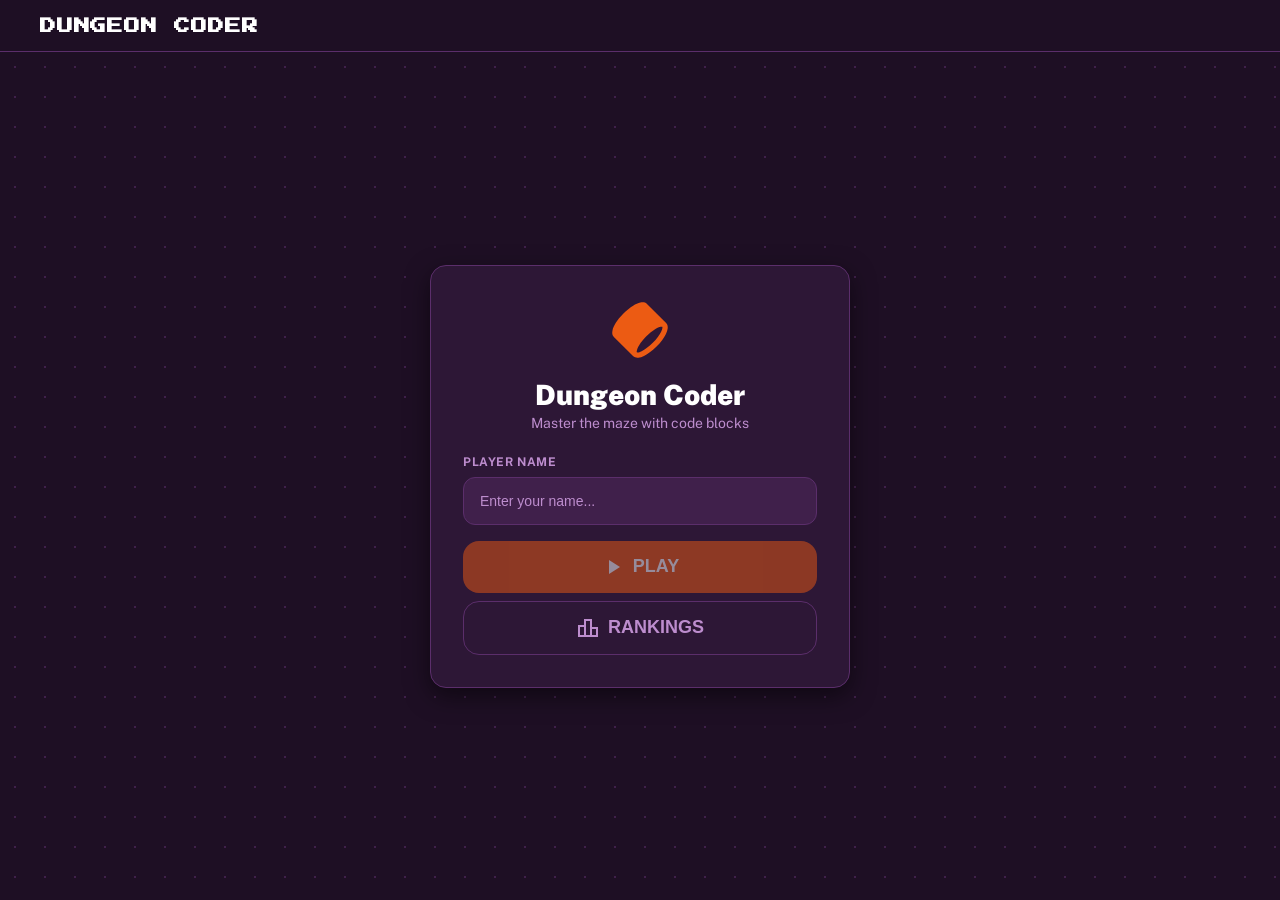
==== index.html @ 7ae4fdb7 "Live Version" ====
<!DOCTYPE html>
<html lang="pt-BR" class="dark">
<head>
    <meta charset="UTF-8">
    <meta name="viewport" content="width=device-width, initial-scale=1.0">
    <title>Dungeon Coder</title>
    <link rel="preconnect" href="https://fonts.googleapis.com">
    <link rel="preconnect" href="https://fonts.gstatic.com" crossorigin>
    <link href="https://fonts.googleapis.com/css2?family=Public+Sans:wght@400;500;700&family=Noto+Sans:wght@400;700&family=Press+Start+2P&display=swap" rel="stylesheet">
    <link href="https://fonts.googleapis.com/css2?family=Material+Symbols+Outlined:wght,FILL@100..700,0..1&display=swap" rel="stylesheet">
    <link rel="stylesheet" href="styles/design-system.css">
    <link rel="stylesheet" href="styles/blocks.css">
    <link rel="stylesheet" href="styles/stage.css">
    <link rel="stylesheet" href="styles/animations.css">
    <link rel="stylesheet" href="styles/ui.css">
    <link rel="icon" type="image/png" href="../assets/favicon.png">
</head>
<body class="font-body-md overflow-x-hidden">
    <!-- View: Menu -->
    <div id="viewMenu" class="view active">
        <header class="app-header">
            <div class="header-brand">
                <div class="size-6 text-primary">
                    <svg fill="none" viewbox="0 0 48 48" xmlns="http://www.w3.org/2000/svg">
                        <path clip-rule="evenodd" d="M39.475 21.6262C40.358 21.4363 40.6863 21.5589 40.7581 21.5934C40.7876 21.655 40.8547 21.857 40.8082 22.3336C40.7408 23.0255 40.4502 24.0046 39.8572 25.2301C38.6799 27.6631 36.5085 30.6631 33.5858 33.5858C30.6631 36.5085 27.6632 38.6799 25.2301 39.8572C24.0046 40.4502 23.0255 40.7407 22.3336 40.8082C21.8571 40.8547 21.6551 40.7875 21.5934 40.7581C21.5589 40.6863 21.4363 40.358 21.6262 39.475C21.8562 38.4054 22.4689 36.9657 23.5038 35.2817C24.7575 33.2417 26.5497 30.9744 28.7621 28.762C30.9744 26.5497 33.2417 24.7574 35.2817 23.5037C36.9657 22.4689 38.4054 21.8562 39.475 21.6262ZM4.41189 29.2403L18.7597 43.5881C19.8813 44.7097 21.4027 44.9179 22.7217 44.7893C24.0585 44.659 25.5148 44.1631 26.9723 43.4579C29.9052 42.0387 33.2618 39.5667 36.4142 36.4142C39.5667 33.2618 42.0387 29.9052 43.4579 26.9723C44.1631 25.5148 44.659 24.0585 44.7893 22.7217C44.9179 21.4027 44.7097 19.8813 43.5881 18.7597L29.2403 4.41187C27.8527 3.02428 25.8765 3.02573 24.2861 3.36776C22.6081 3.72863 20.7334 4.58419 18.8396 5.74801C16.4978 7.18716 13.9881 9.18353 11.5858 11.5858C9.18354 13.988 7.18717 16.4978 5.74802 18.8396C4.58421 20.7334 3.72865 22.6081 3.36778 24.2861C3.02574 25.8765 3.02429 27.8527 4.41189 29.2403Z" fill="currentColor" fill-rule="evenodd"></path>
                    </svg>
                </div>
                <h1>Dungeon Coder</h1>
            </div>
        </header>
        <main class="grid-pattern" style="background-color:#1e0f24;display:flex;flex:1;align-items:center;justify-content:center;">
            <div class="menu-card">
                <div class="menu-card-header">
                    <div class="menu-logo">
                        <svg fill="none" viewbox="0 0 48 48" xmlns="http://www.w3.org/2000/svg">
                            <path clip-rule="evenodd" d="M39.475 21.6262C40.358 21.4363 40.6863 21.5589 40.7581 21.5934C40.7876 21.655 40.8547 21.857 40.8082 22.3336C40.7408 23.0255 40.4502 24.0046 39.8572 25.2301C38.6799 27.6631 36.5085 30.6631 33.5858 33.5858C30.6631 36.5085 27.6632 38.6799 25.2301 39.8572C24.0046 40.4502 23.0255 40.7407 22.3336 40.8082C21.8571 40.8547 21.6551 40.7875 21.5934 40.7581C21.5589 40.6863 21.4363 40.358 21.6262 39.475C21.8562 38.4054 22.4689 36.9657 23.5038 35.2817C24.7575 33.2417 26.5497 30.9744 28.7621 28.762C30.9744 26.5497 33.2417 24.7574 35.2817 23.5037C36.9657 22.4689 38.4054 21.8562 39.475 21.6262ZM4.41189 29.2403L18.7597 43.5881C19.8813 44.7097 21.4027 44.9179 22.7217 44.7893C24.0585 44.659 25.5148 44.1631 26.9723 43.4579C29.9052 42.0387 33.2618 39.5667 36.4142 36.4142C39.5667 33.2618 42.0387 29.9052 43.4579 26.9723C44.1631 25.5148 44.659 24.0585 44.7893 22.7217C44.9179 21.4027 44.7097 19.8813 43.5881 18.7597L29.2403 4.41187C27.8527 3.02428 25.8765 3.02573 24.2861 3.36776C22.6081 3.72863 20.7334 4.58419 18.8396 5.74801C16.4978 7.18716 13.9881 9.18353 11.5858 11.5858C9.18354 13.988 7.18717 16.4978 5.74802 18.8396C4.58421 20.7334 3.72865 22.6081 3.36778 24.2861C3.02574 25.8765 3.02429 27.8527 4.41189 29.2403Z" fill="currentColor" fill-rule="evenodd"></path>
                        </svg>
                    </div>
                    <h1 class="menu-title">Dungeon Coder</h1>
                    <p class="menu-subtitle">Master the maze with code blocks</p>
                </div>
                <div class="menu-form">
                    <label class="menu-label" for="menuPlayerName">PLAYER NAME</label>
                    <input class="menu-input" id="menuPlayerName" type="text" placeholder="Enter your name..." maxlength="20" autocomplete="off"/>
                    <div id="menuNameError" class="menu-error">Please enter your name to continue</div>
                </div>
                <button id="menuPlayBtn" disabled class="menu-btn menu-btn-play">
                    <span class="material-symbols-outlined" style="font-variation-settings:'FILL'1">play_arrow</span>
                    PLAY
                </button>
                <button id="menuContinueBtn" class="menu-btn menu-btn-continue" style="display:none;">
                    <span class="material-symbols-outlined" style="font-variation-settings:'FILL'1">replay</span>
                    CONTINUAR
                </button>
                <button id="menuRankingsBtn" class="menu-btn menu-btn-rankings">
                    <span class="material-symbols-outlined">leaderboard</span>
                    RANKINGS
                </button>
            </div>
        </main>
    </div>

    <!-- View: Game -->
    <div id="viewGame" class="view">
    <div id="gameWrapper">
        <!-- Header -->
        <header class="app-header">
            <div class="header-brand">
                <div class="size-6 text-primary">
                    <svg fill="none" viewbox="0 0 48 48" xmlns="http://www.w3.org/2000/svg">
                        <path clip-rule="evenodd" d="M39.475 21.6262C40.358 21.4363 40.6863 21.5589 40.7581 21.5934C40.7876 21.655 40.8547 21.857 40.8082 22.3336C40.7408 23.0255 40.4502 24.0046 39.8572 25.2301C38.6799 27.6631 36.5085 30.6631 33.5858 33.5858C30.6631 36.5085 27.6632 38.6799 25.2301 39.8572C24.0046 40.4502 23.0255 40.7407 22.3336 40.8082C21.8571 40.8547 21.6551 40.7875 21.5934 40.7581C21.5589 40.6863 21.4363 40.358 21.6262 39.475C21.8562 38.4054 22.4689 36.9657 23.5038 35.2817C24.7575 33.2417 26.5497 30.9744 28.7621 28.762C30.9744 26.5497 33.2417 24.7574 35.2817 23.5037C36.9657 22.4689 38.4054 21.8562 39.475 21.6262ZM4.41189 29.2403L18.7597 43.5881C19.8813 44.7097 21.4027 44.9179 22.7217 44.7893C24.0585 44.659 25.5148 44.1631 26.9723 43.4579C29.9052 42.0387 33.2618 39.5667 36.4142 36.4142C39.5667 33.2618 42.0387 29.9052 43.4579 26.9723C44.1631 25.5148 44.659 24.0585 44.7893 22.7217C44.9179 21.4027 44.7097 19.8813 43.5881 18.7597L29.2403 4.41187C27.8527 3.02428 25.8765 3.02573 24.2861 3.36776C22.6081 3.72863 20.7334 4.58419 18.8396 5.74801C16.4978 7.18716 13.9881 9.18353 11.5858 11.5858C9.18354 13.988 7.18717 16.4978 5.74802 18.8396C4.58421 20.7334 3.72865 22.6081 3.36778 24.2861C3.02574 25.8765 3.02429 27.8527 4.41189 29.2403Z" fill="currentColor" fill-rule="evenodd"></path>
                    </svg>
                </div>
                <h1>Dungeon Coder</h1>
                <span class="level-badge" id="levelBadge">Fase 1</span>
                <span class="star-display" id="starDisplay">
                    <span class="star" id="headerStar1">☆</span>
                    <span class="star" id="headerStar2">☆</span>
                    <span class="star" id="headerStar3">☆</span>
                    <div class="star-tooltip" id="starTooltip">
                        <div class="star-tooltip-title">⭐ Estrelas da Fase</div>
                        <div class="star-tooltip-item" data-index="0">
                            <span class="star-tooltip-icon" id="tipStar1">☆</span>
                            <span class="star-tooltip-text">Completar a fase</span>
                        </div>
                        <div class="star-tooltip-item" data-index="1">
                            <span class="star-tooltip-icon" id="tipStar2">☆</span>
                            <span class="star-tooltip-text">Completar com <strong>0 mortes</strong></span>
                        </div>
                        <div class="star-tooltip-item" data-index="2">
                            <span class="star-tooltip-icon" id="tipStar3">☆</span>
                            <span class="star-tooltip-text">Completar com <strong>máximo 20 movimentos</strong></span>
                        </div>
                        <div class="star-tooltip-footer">Meta: ★★★</div>
                    </div>
                </span>
            </div>

            <div class="header-player hidden lg:flex">
                <input type="text" id="playerName" placeholder="Seu nome" maxlength="20">
            </div>
            <div class="header-controls lg:flex">
                <button id="btnPlay" class="btn btn-play" title="Executar Código">▶ Executar</button>
                <button id="btnPause" class="btn btn-pause" title="Pausar Execução" disabled>⏸ Pausar</button>
                <button id="btnClear" class="btn btn-clear" title="Limpar Workspace">🗑 Limpar</button>
                <button id="btnBackToMenu" class="btn-back" title="Voltar ao Menu">
                    <span class="material-symbols-outlined">arrow_back</span>
                    <span>Menu</span>
                </button>
            </div>
        </header>

        <!-- Main Content -->
        <main class="app-container">
            <!-- Left Sidebar: Palette (20%) -->
            <aside class="palette" id="palette">
                <h2 class="palette-title">Block Palette</h2>

                <div class="palette-category" data-category="action">
                    <h3 class="category-title category-action">Action</h3>
                    <div class="palette-blocks" id="paletteAction">
                        <div class="block block-action" data-type="moveUp" draggable="true" data-label="Mover Para Cima" data-icon="arrow_upward">
                            <span class="material-symbols-outlined block-icon">arrow_upward</span>
                            <span class="block-label">Move Up</span>
                        </div>
                        <div class="block block-action" data-type="moveDown" draggable="true" data-label="Mover Baixo" data-icon="arrow_downward">
                            <span class="material-symbols-outlined block-icon">arrow_downward</span>
                            <span class="block-label">Move Down</span>
                        </div>
                        <div class="block block-action" data-type="moveLeft" draggable="true" data-label="Mover Esquerda" data-icon="arrow_back">
                            <span class="material-symbols-outlined block-icon">arrow_back</span>
                            <span class="block-label">Move Left</span>
                        </div>
                        <div class="block block-action" data-type="moveRight" draggable="true" data-label="Mover Direita" data-icon="arrow_forward">
                            <span class="material-symbols-outlined block-icon">arrow_forward</span>
                            <span class="block-label">Move Right</span>
                        </div>
                        <div class="block block-action" data-type="attack" draggable="true" data-label="Atacar" data-icon="swords">
                            <span class="material-symbols-outlined block-icon">swords</span>
                            <span class="block-label">Attack</span>
                        </div>
                    </div>
                </div>

                <div class="palette-category" data-category="control">
                    <h3 class="category-title category-control">Control</h3>
                    <div class="palette-blocks" id="paletteControl">
                        <div class="block block-control" data-type="repeat" draggable="true" data-label="Repetir" data-icon="loop">
                            <span class="material-symbols-outlined block-icon">loop</span>
                            <span class="block-label">Repetir</span>
                        </div>
                    </div>
                </div>

            </aside>

            <!-- Center Workspace: Drag & Drop (50%) -->
            <section class="workspace-container">
                <div class="workspace-header">
                    <h2>
                        <span class="material-symbols-outlined text-text-muted text-sm">terminal</span>
                        workspace.script
                    </h2>
                    <div class="workspace-info" id="workspaceInfo">0 blocos</div>
                    <!-- <button class="text-text-muted hover:text-white flex items-center gap-1 text-xs" id="btnClearWorkspace">
                        <span class="material-symbols-outlined text-sm">delete</span>
                        Clear Workspace
                    </button> -->
                </div>
                <div class="workspace custom-scrollbar" id="workspace">
                    <div class="workspace-placeholder" id="workspacePlaceholder">
                        <p>📌 Drag blocks from palette here</p>
                        <p class="placeholder-sub">Build your command sequence!</p>
                    </div>
                </div>
                <div class="trash-zone" id="trashZone">
                    <span class="material-symbols-outlined trash-icon">delete</span>
                    <span class="trash-label">Drag here to delete</span>
                </div>
            </section>

            <!-- Right Stage: Grid & Leaderboard (30%) -->
            <section class="stage-container">
                <div class="stage-header">
                    <h2>
                        <span class="material-symbols-outlined text-primary">forest</span>
                        <span id="stageLevelTitle">Level 1: Forest</span>
                    </h2>
                    <button class="stage-level sound-toggle" id="soundToggle" title="Alternar música">
                        <span class="material-symbols-outlined" id="soundIcon">volume_up</span>
                    </button>
                </div>
                <div class="stage forest-stage" id="stage">
                    <div class="grid" id="grid">
                        <div class="actor" id="actor">
                            <span class="actor-emoji material-symbols-outlined">smart_toy</span>
                            <span class="actor-direction"></span>
                        </div>
                    </div>
                </div>
                <!-- Objective -->
                <div class="objective-info">
                    <p id="objectiveText">Bem-vindo, Codificador. Colete a chave e as moedas para destrancar o Portal da Floresta.</p>
                    <div class="objective-stats">
                        <div class="stat-item">
                            <span class="material-symbols-outlined" style="font-variation-settings: 'FILL' 1; color:#FFD700; font-size:1rem;">monetization_on</span>
                            <span class="stat-value" id="objectiveCoins">0/0</span>
                        </div>
                        <div class="stat-item">
                            <span class="material-symbols-outlined" style="font-variation-settings: 'FILL' 1; color:var(--color-primary); font-size:1rem;">vpn_key</span>
                            <span class="stat-value" id="objectiveKeys">0/0</span>
                        </div>
                    </div>
                </div>
                <div class="stage-controls hidden lg:flex">
                    <button id="btnPrevLevel" class="btn btn-small" title="Previous Level">⬅️</button>
                    <button id="btnResetLevel" class="btn btn-small" title="Reset Level">🔄 Reset</button>
                    <button id="btnNextLevel" class="btn btn-small" title="Next Level">➡️</button>
                </div>
                <div class="stage-legend hidden lg:flex">
                    <div class="legend-item">🤖 Player</div>
                    <div class="legend-item">🪙 Coin</div>
                    <div class="legend-item">🔑 Key</div>
                    <div class="legend-item">🚪 Door</div>
                    <div class="legend-item">🕳️ Hole</div>
                    <div class="legend-item">👾 Enemy</div>
                    <div class="legend-item">👹 Boss</div>
                </div>
            </section>
        </main>



        <!-- Mobile Run Button Overlay -->
        <div class="run-button-fixed">
            <button class="run-button" id="btnPlayMobile">
                <span class="material-symbols-outlined" style="font-variation-settings: 'FILL' 1;">play_arrow</span>
                Run Program
            </button>
        </div>

        <!-- Desktop Bottom Control Bar -->
        <footer class="hidden lg:flex h-20 bg-panel-dark border-t border-accent-purple px-10 items-center justify-between z-20">
            <div class="flex items-center gap-6">
                <div class="flex items-center gap-2">
                    <span class="text-text-muted text-xs font-bold uppercase">Playback Speed</span>
                    <input type="range" class="w-32 accent-primary bg-accent-purple h-1.5 rounded-lg appearance-none cursor-pointer">
                </div>
            </div>
            <div class="flex items-center gap-4">
                <button class="flex items-center gap-2 bg-red-600 hover:bg-red-700 text-white px-6 py-2.5 rounded-xl font-bold transition-all shadow-lg active:scale-95" id="btnResetDesktop">
                    <span class="material-symbols-outlined">restart_alt</span>
                    RESET
                </button>
                <button class="flex items-center gap-2 bg-yellow-500 hover:bg-yellow-600 text-black px-6 py-2.5 rounded-xl font-bold transition-all shadow-lg active:scale-95" id="btnPauseDesktop">
                    <span class="material-symbols-outlined" style="font-variation-settings: 'FILL' 1;">pause</span>
                    PAUSE
                </button>
                <button class="flex items-center gap-2 bg-green-500 hover:bg-green-600 text-black px-10 py-3 rounded-xl font-black transition-all shadow-[0_0_15px_rgba(34,197,94,0.4)] active:scale-95" id="btnRunDesktop">
                    <span class="material-symbols-outlined" style="font-variation-settings: 'FILL' 1;">play_arrow</span>
                    RUN CODE
                </button>
            </div>
            <div class="flex items-center gap-4">
                <div class="text-right">
                    <p class="text-[10px] text-text-muted font-bold">CURRENT RANK</p>
                    <p class="text-sm font-bold text-primary" id="currentRank">Master Scripter</p>
                </div>
                <div class="w-10 h-10 rounded-lg bg-accent-purple border border-border-purple flex items-center justify-center">
                    <span class="material-symbols-outlined text-primary">military_tech</span>
                </div>
            </div>
        </footer>

        <!-- Modal -->
        <div class="modal-overlay" id="modalOverlay" hidden>
            <div class="modal" id="modal">
                <h2 id="modalTitle"></h2>
                <div class="modal-stars" id="modalStars">
                    <span class="star star-lg" id="modalStar1">☆</span>
                    <span class="star star-lg" id="modalStar2">☆</span>
                    <span class="star star-lg" id="modalStar3">☆</span>
                </div>
                <div class="record-badge hidden" id="recordBadge">🏆 Novo Recorde!</div>
                <p id="modalMessage"></p>
                <div class="modal-actions">
                    <button class="btn btn-play" id="modalBtnPrimary"></button>
                    <button class="btn btn-clear" id="modalBtnSecondary"></button>
                </div>
            </div>
        </div>
    </div>
</div>

    <!-- View: Rankings -->
    <div id="viewRankings" class="view">
        <header class="app-header">
            <div class="header-brand">
                <div class="size-6 text-primary">
                    <svg fill="none" viewbox="0 0 48 48" xmlns="http://www.w3.org/2000/svg">
                        <path clip-rule="evenodd" d="M39.475 21.6262C40.358 21.4363 40.6863 21.5589 40.7581 21.5934C40.7876 21.655 40.8547 21.857 40.8082 22.3336C40.7408 23.0255 40.4502 24.0046 39.8572 25.2301C38.6799 27.6631 36.5085 30.6631 33.5858 33.5858C30.6631 36.5085 27.6632 38.6799 25.2301 39.8572C24.0046 40.4502 23.0255 40.7407 22.3336 40.8082C21.8571 40.8547 21.6551 40.7875 21.5934 40.7581C21.5589 40.6863 21.4363 40.358 21.6262 39.475C21.8562 38.4054 22.4689 36.9657 23.5038 35.2817C24.7575 33.2417 26.5497 30.9744 28.7621 28.762C30.9744 26.5497 33.2417 24.7574 35.2817 23.5037C36.9657 22.4689 38.4054 21.8562 39.475 21.6262ZM4.41189 29.2403L18.7597 43.5881C19.8813 44.7097 21.4027 44.9179 22.7217 44.7893C24.0585 44.659 25.5148 44.1631 26.9723 43.4579C29.9052 42.0387 33.2618 39.5667 36.4142 36.4142C39.5667 33.2618 42.0387 29.9052 43.4579 26.9723C44.1631 25.5148 44.659 24.0585 44.7893 22.7217C44.9179 21.4027 44.7097 19.8813 43.5881 18.7597L29.2403 4.41187C27.8527 3.02428 25.8765 3.02573 24.2861 3.36776C22.6081 3.72863 20.7334 4.58419 18.8396 5.74801C16.4978 7.18716 13.9881 9.18353 11.5858 11.5858C9.18354 13.988 7.18717 16.4978 5.74802 18.8396C4.58421 20.7334 3.72865 22.6081 3.36778 24.2861C3.02574 25.8765 3.02429 27.8527 4.41189 29.2403Z" fill="currentColor" fill-rule="evenodd"></path>
                    </svg>
                </div>
                <h1>Dungeon Coder</h1>
            </div>
            <button id="rankingsBackBtn" class="btn-back">
                <span class="material-symbols-outlined">arrow_back</span>
                Back
            </button>
        </header>
        <main class="rankings-view-content" style="background-color:#1e0f24;">
            <div class="rankings-view-card">
                <h2 class="rankings-view-title">
                    <span class="material-symbols-outlined text-primary" style="color:var(--color-primary);font-size:1.5rem;">leaderboard</span>
                    Global Rankings
                </h2>
                <div class="ranking-mode-selector" id="rankingModeSelector">
                    <button id="rankGlobalBtn" class="rank-mode-btn">🌍 Global</button>
                    <div class="level-selector" id="viewLevelSelector">
                        <button id="viewRankFirstBtn" class="rank-nav-btn" title="Primeira fase">«</button>
                        <button id="viewRankPrevBtn" class="rank-nav-btn" title="Anterior">‹</button>
                        <span id="viewRankLevelDisplay" class="rank-level-display">Fase 1</span>
                        <button id="viewRankNextBtn" class="rank-nav-btn" title="Próxima">›</button>
                        <button id="viewRankLastBtn" class="rank-nav-btn" title="Última fase">»</button>
                    </div>
                </div>
                <div class="ranking-tabs">
                    <button class="ranking-tab active" data-tab="score" data-view="score">Score</button>
                    <button class="ranking-tab" data-tab="deaths" data-view="deaths">Deaths</button>
                    <button class="ranking-tab" data-tab="movements" data-view="movements">Movements</button>
                </div>
                <div class="ranking-content">
                    <div class="ranking-panel active" id="viewRankingScore">
                        <div class="ranking-list" id="viewRankingScoreList"></div>
                    </div>
                    <div class="ranking-panel" id="viewRankingDeaths">
                        <div class="ranking-list" id="viewRankingDeathsList"></div>
                    </div>
                    <div class="ranking-panel" id="viewRankingMovements">
                        <div class="ranking-list" id="viewRankingMovementsList"></div>
                    </div>
                </div>
            </div>
        </main>
    </div>

    <script src="js/app.js" type="module"></script>
</body>
</html>
---- styles/design-system.css ----
:root {
    /* Core colors from mobile/desktop references */
    --color-primary: #ec5b13;
    --color-primary-dark: #9a3b0c;
    --color-primary-light: #ff8c5a;

    --color-bg: #141316;
    --color-bg-dark: #1e0f24;
    --color-bg-light: #2d1736;
    --color-bg-elevated: #40204b;

    --color-game-green: #172211;
    --color-game-border: #304724;

    --color-border-purple: #5b2e6b;
    --color-accent-purple: #40204b;
    --color-text-muted: #bd8dce;

    --color-text: #e6e1e6;
    --color-text-dim: #948e99;

    --color-success: #22C55E;
    --color-danger: #EF4444;
    --color-hole: #0d0508;

    --color-border: var(--color-border-purple);
    --color-border-light: var(--color-bg-light);

    /* Legacy color mappings */
    --color-action: var(--color-primary);
    --color-action-dark: var(--color-primary-dark);
    --color-action-light: var(--color-primary-light);
    --color-control: #FF8C00;
    --color-control-dark: #CC7000;
    --color-control-light: #FFA940;
    --color-event: #FFD700;
    --color-event-dark: #CCAC00;
    --color-event-light: #FFE44D;

    /* Typography */
    --font-primary: 'Public Sans', 'Noto Sans', system-ui, -apple-system, sans-serif;
    --font-display: 'Press Start 2P', cursive;
    --font-mono: 'Consolas', 'Courier New', monospace;

    /* Spacing */
    --spacing-xs: 4px;
    --spacing-sm: 8px;
    --spacing-md: 16px;
    --spacing-lg: 24px;
    --spacing-xl: 32px;
    --spacing-unit: 4px;
    --spacing-margin: 24px;
    --spacing-gutter: 16px;
    --spacing-panel-padding: 20px;

    /* Border radius */
    --radius-sm: 0.25rem;
    --radius-md: 0.5rem;
    --radius-lg: 0.75rem;
    --radius-xl: 1rem;
    --radius-full: 9999px;

    /* Shadows */
    --shadow-sm: 0 2px 4px rgba(0, 0, 0, 0.3);
    --shadow-md: 0 4px 12px rgba(0, 0, 0, 0.4);
    --shadow-lg: 0 8px 24px rgba(0, 0, 0, 0.5);
    --shadow-glow-action: 0 0 15px rgba(236, 91, 19, 0.4);
    --shadow-glow-control: 0 0 15px rgba(255, 140, 0, 0.4);
    --shadow-glow-event: 0 0 15px rgba(255, 215, 0, 0.4);

    /* Transitions */
    --transition-fast: 150ms ease;
    --transition-normal: 250ms ease;
    --transition-slow: 400ms ease;

    /* Grid */
    --grid-size: 10;
    --cell-size: 48px;
}

* {
    margin: 0;
    padding: 0;
    box-sizing: border-box;
}

body {
    font-family: var(--font-primary);
    background: var(--color-bg-dark);
    color: var(--color-text);
    min-height: 100vh;
    overflow-x: hidden;
}

/* Header */
.app-header {
    display: flex;
    align-items: center;
    justify-content: space-between;
    padding: var(--spacing-md) var(--spacing-lg);
    background: var(--color-bg-dark);
    border-bottom: 1px solid var(--color-border-purple);
    gap: var(--spacing-md);
    flex-wrap: wrap;
    position: sticky;
    top: 0;
    z-index: 50;
}

.header-brand {
    display: flex;
    align-items: center;
    gap: var(--spacing-md);
}

.header-brand h1 {
    font-family: var(--font-display);
    font-size: 1rem;
    font-weight: 600;
    color: white;
    letter-spacing: 0.05em;
    text-transform: uppercase;
}

.level-badge {
    background: var(--color-primary);
    color: white;
    padding: var(--spacing-xs) var(--spacing-sm);
    border-radius: var(--radius-sm);
    font-size: 0.75rem;
    font-weight: 600;
    font-family: var(--font-mono);
}

.header-stats {
    display: flex;
    gap: var(--spacing-md);
}

.stat {
    font-family: var(--font-mono);
    font-size: 0.875rem;
    padding: var(--spacing-xs) var(--spacing-sm);
    background: var(--color-bg-elevated);
    border-radius: var(--radius-sm);
    border: 1px solid var(--color-border);
    display: flex;
    align-items: center;
    gap: var(--spacing-xs);
}

.header-controls {
    display: flex;
    gap: var(--spacing-sm);
    margin-left: auto;
}

/* Buttons */
.btn {
    font-family: var(--font-primary);
    font-size: 0.875rem;
    font-weight: 600;
    padding: var(--spacing-sm) var(--spacing-md);
    border: none;
    border-radius: var(--radius-sm);
    cursor: pointer;
    transition: all var(--transition-fast);
    display: inline-flex;
    align-items: center;
    gap: var(--spacing-xs);
}

.btn:disabled {
    opacity: 0.5;
    cursor: not-allowed;
}

.btn-play {
    background: var(--color-success);
    color: white;
}

.btn-play:hover:not(:disabled) {
    background: #16A34A;
    box-shadow: var(--shadow-glow-action);
}

.btn-pause {
    background: var(--color-event);
    color: var(--color-bg);
}

.btn-pause:hover:not(:disabled) {
    background: var(--color-event-dark);
}

.btn-clear {
    background: var(--color-danger);
    color: white;
}

.btn-clear:hover:not(:disabled) {
    background: #DC2626;
}

.btn-small {
    padding: var(--spacing-xs) var(--spacing-sm);
    font-size: 0.75rem;
    background: var(--color-bg-elevated);
    color: var(--color-text);
    border: 1px solid var(--color-border);
}

.btn-small:hover:not(:disabled) {
    background: var(--color-border-light);
}

/* Fixed run button (mobile) */
.run-button-fixed {
    display: none;
    position: fixed;
    bottom: 0;
    left: 0;
    right: 0;
    padding: var(--spacing-lg);
    z-index: 50;
    background: linear-gradient(to top, var(--color-bg), transparent);
}

.run-button {
    width: 100%;
    display: flex;
    align-items: center;
    justify-content: center;
    gap: var(--spacing-md);
    background: var(--color-primary);
    height: 56px;
    border-radius: var(--radius-xl);
    color: white;
    font-family: var(--font-display);
    font-size: 0.875rem;
    text-transform: uppercase;
    letter-spacing: 0.05em;
    box-shadow: 0 6px 0 var(--color-primary-dark);
    transition: all var(--transition-fast);
    border: none;
    cursor: pointer;
}

.run-button:active {
    transform: translateY(1px);
    box-shadow: none;
}

/* Main layout */
.app-container {
    display: grid;
    grid-template-columns: 20% 50% 30%;
    gap: var(--spacing-md);
    padding: var(--spacing-md);
    flex: 1;
    min-height: 0;
    overflow: hidden;
}

#gameWrapper {
    height: 100vh;
    display: flex;
    flex-direction: column;
    overflow: hidden;
}

/* Custom scrollbar */
.custom-scrollbar::-webkit-scrollbar {
    width: 4px;
}

.custom-scrollbar::-webkit-scrollbar-track {
    background: var(--color-game-green);
}

.custom-scrollbar::-webkit-scrollbar-thumb {
    background: var(--color-game-border);
    border-radius: 10px;
}

/* Media queries */
@media (max-width: 1024px) {
    .app-container {
        display: flex;
        flex-direction: column;
        overflow-y: auto;
        overflow-x: hidden;
        padding-bottom: 100px;
    }

    .palette {
        max-height: 280px;
        overflow-y: auto;
        flex-shrink: 0;
    }

    .workspace-container {
        min-height: 400px;
        max-height: 520px;
        flex-shrink: 0;
    }

    .stage-container {
        min-height: 580px;
        flex-shrink: 0;
    }
}

@media (max-width: 768px) {
    .workspace-container {
        min-height: 380px;
        max-height: 500px;
    }

    .stage-container {
        min-height: 540px;
    }
}

@media (max-width: 640px) {
    .app-header {
        flex-direction: column;
        align-items: stretch;
        padding: var(--spacing-xs) var(--spacing-sm);
        gap: 4px;
    }

    .header-brand {
        justify-content: center;
    }

    .header-stats {
        justify-content: center;
        flex-wrap: wrap;
    }

    .header-controls {
        justify-content: center;
        flex-wrap: wrap;
        gap: 4px;
        margin-left: 0;
    }

    :root {
        --cell-size: 36px;
    }

    .workspace-container {
        min-height: 360px;
        max-height: 480px;
    }

    .stage-container {
        min-height: 520px;
    }
}

@media (max-width: 480px) {
    :root {
        --cell-size: 32px;
    }

    .app-container {
        gap: 12px;
        padding: 8px;
        padding-bottom: 80px;
    }

    .palette {
        max-height: 200px;
        padding: var(--spacing-sm);
    }

    .workspace-container {
        min-height: 340px;
        max-height: 440px;
        padding: var(--spacing-sm);
    }

    .stage-container {
        min-height: 450px;
        padding: var(--spacing-sm);
    }
}
---- styles/blocks.css ----
/* Block base styles */
.block {
    position: relative;
    display: flex;
    align-items: center;
    gap: var(--spacing-sm);
    padding: var(--spacing-sm) var(--spacing-md);
    margin: var(--spacing-xs) 0;
    border-radius: var(--radius-md);
    cursor: grab;
    user-select: none;
    font-size: 0.875rem;
    font-weight: 500;
    border: 1px solid var(--color-border-purple);
    background: var(--color-bg-light);
    transition: transform var(--transition-fast), box-shadow var(--transition-fast), background var(--transition-fast), border-color var(--transition-fast);
    min-height: 40px;
}

.block > *:not(.block-input) {
    pointer-events: none;
}

.block-input {
    pointer-events: auto;
}

.block:hover {
    transform: translateY(-2px);
    filter: brightness(1.1);
    border-color: var(--color-primary);
}

.block:active {
    cursor: grabbing;
    transform: scale(0.98);
}

.block.dragging {
    opacity: 0.5;
    transform: scale(0.95);
    box-shadow: var(--shadow-lg);
}

.block-repeat.dragging .repeat-head {
    opacity: 0.7;
    transform: scale(0.97);
    box-shadow: var(--shadow-lg);
}

.block.executing {
    animation: pulseBlock 0.8s ease-in-out infinite;
    z-index: 10;
    filter: brightness(1.3);
}

.block-repeat.executing .repeat-head {
    animation: pulseBlock 0.8s ease-in-out infinite;
    filter: brightness(1.3);
    box-shadow: 0 0 12px rgba(255, 140, 0, 0.6);
}

.block-icon {
    font-size: 1.125rem;
    flex-shrink: 0;
    color: var(--color-primary);
}

.block-label {
    flex: 1;
}

.block-input {
    width: 45px;
    padding: var(--spacing-xs) var(--spacing-xs);
    border: 1px solid rgba(255, 255, 255, 0.3);
    border-radius: var(--radius-sm);
    background: rgba(0, 0, 0, 0.3);
    color: var(--color-text);
    font-family: var(--font-mono);
    font-size: 0.875rem;
    font-weight: 600;
    text-align: center;
    flex-shrink: 0;
}

.block-input:focus {
    outline: none;
    border-color: var(--color-primary-light);
    background: rgba(0, 0, 0, 0.5);
}

/* Block type colors */
.block-action {
    background: var(--color-bg-light);
    border-color: var(--color-border-purple);
}

.block-action .block-icon {
    color: var(--color-primary);
}

.block-control {
    background: rgba(255, 140, 0, 0.3);
    border-color: rgba(255, 140, 0, 0.4);
}

.block-control .block-icon {
    color: #FF8C00;
}

.block-control:hover {
    background: rgba(255, 140, 0, 0.4);
    border-color: #FF8C00;
    box-shadow: var(--shadow-glow-control);
}

/* ── Repeat block: Clean C-bracket structure ── */
.block-repeat {
    display: flex;
    flex-direction: column;
    background: transparent;
    border: none;
    padding: 0;
    gap: 0;
    min-height: auto;
    cursor: default;
}

.block-repeat > .repeat-head,
.block-repeat > .repeat-body {
    pointer-events: auto;
}

.repeat-head {
    display: flex;
    align-items: center;
    gap: var(--spacing-sm);
    padding: var(--spacing-sm) var(--spacing-md);
    background: var(--color-control);
    border: 2px solid var(--color-control-dark);
    border-radius: var(--radius-md);
    color: #1a1a1a;
    font-weight: 600;
    cursor: grab;
    user-select: none;
    position: relative;
    z-index: 2;
}

.repeat-head .block-icon {
    color: var(--color-control-dark);
}

.repeat-head .block-input {
    border-color: rgba(0, 0, 0, 0.2);
    background: rgba(0, 0, 0, 0.15);
    color: #1a1a1a;
}

.repeat-body {
    display: flex;
    flex-direction: row;
    min-height: 36px;
    position: relative;
    /* Remove margin-left to align bar with left edge of head */
    margin-left: -2px;
    padding-left: 2px;
    padding-bottom: 12px;
}

/* Vertical bar on the left - continuous from head */
.repeat-body::before {
    content: "";
    position: absolute;
    left: 0;
    top: 0;
    bottom: 8px;
    width: 4px;
    background: var(--color-control);
    border: 2px solid var(--color-control-dark);
    border-radius: 0 0 0 var(--radius-md);
}

/* Bottom bar on the left side */
.repeat-body::after {
    content: "";
    position: absolute;
    left: 0;
    bottom: 0;
    width: 4px;
    height: 12px;
    background: var(--color-control);
    border: 2px solid var(--color-control-dark);
    border-top: none;
    border-radius: 0 0 0 var(--radius-md);
}

/* Nested block container inside repeat body */
.block-children {
    pointer-events: auto;
    display: flex;
    flex-direction: column;
    width: 100%;
    padding: var(--spacing-xs) var(--spacing-xs) var(--spacing-xs) calc(var(--spacing-md) - 4px);
    gap: var(--spacing-xs);
    min-height: 28px;
    margin-left: 4px;
}

.block-children:empty {
    min-height: 28px;
    border: 2px dashed rgba(255, 140, 0, 0.3);
    border-radius: var(--radius-sm);
    margin: var(--spacing-xs) 0;
    padding-left: var(--spacing-md);
}

.block-children:empty::after {
    content: "solte blocos aqui";
    display: flex;
    align-items: center;
    justify-content: center;
    height: 28px;
    font-size: 0.7rem;
    color: rgba(255, 140, 0, 0.5);
    font-style: italic;
    pointer-events: none;
}

/* Child blocks inside repeat: indented style */
.repeat-body .block-children > .block {
    margin: var(--spacing-xs) 0;
    border: 1px solid var(--color-border-purple);
    background: var(--color-bg-light);
}

/* Drag-over highlight on repeat slot */
.block-children.drag-over {
    background: rgba(255, 140, 0, 0.08);
    border-color: var(--color-control);
}

/* Palette */
.palette {
    background: var(--color-bg-dark);
    border-radius: var(--radius-md);
    padding: var(--spacing-md);
    overflow-y: auto;
    border: 1px solid var(--color-border-purple);
    border-right: 1px solid var(--color-border-purple);
    max-width: 100%;
}

.palette-title {
    font-size: 0.75rem;
    font-weight: 700;
    text-transform: uppercase;
    letter-spacing: 0.05em;
    color: var(--color-text-muted);
    margin-bottom: var(--spacing-md);
}

.palette-category {
    margin-bottom: var(--spacing-md);
}

.category-title {
    font-size: 0.8rem;
    font-weight: 600;
    text-transform: uppercase;
    letter-spacing: 0.05em;
    padding: var(--spacing-xs) 0;
    margin-bottom: var(--spacing-sm);
    border-bottom: 2px solid;
    color: var(--color-text-muted);
}

.category-action { color: var(--color-primary-light); border-color: var(--color-primary); }
.category-control { color: #FF8C00; border-color: #FF8C00; }
.category-event { color: var(--color-event-light); border-color: var(--color-event); }

.palette-blocks {
    display: flex;
    flex-direction: column;
    gap: var(--spacing-sm);
}

/* Mobile palette grid */
@media (max-width: 1024px) {
    .palette-blocks {
        display: grid;
        grid-template-columns: repeat(4, 1fr);
        gap: var(--spacing-sm);
    }

    .block {
        aspect-ratio: 1;
        flex-direction: column;
        justify-content: center;
        text-align: center;
        padding: var(--spacing-sm);
        background: var(--color-game-green);
        border: none;
        border-bottom: 4px solid rgba(0, 0, 0, 0.4);
        border-radius: var(--radius-xl);
        transition: all var(--transition-fast);
    }

    .block:hover {
        transform: translateY(-1px);
    }

    .block:active {
        transform: translateY(1px);
        border-bottom-width: 0;
    }

    .block .block-label {
        font-size: 0.625rem;
        font-weight: 700;
        text-transform: uppercase;
        color: white;
    }

    .block .block-icon {
        font-size: 1.5rem;
    }

    .block-repeat {
        aspect-ratio: auto;
        flex-direction: column;
        background: transparent;
        border: none;
        padding: 0;
        border-bottom: none;
        border-radius: 0;
    }

    .repeat-head {
        border-radius: var(--radius-md);
        padding: var(--spacing-sm) var(--spacing-md);
    }

    /* Compact placeholder & trash on mobile */
    .workspace-placeholder {
        padding: var(--spacing-md);
    }

    .workspace-placeholder p {
        font-size: 0.75rem;
    }

    .placeholder-sub {
        display: none;
    }

    .trash-zone {
        padding: var(--spacing-sm);
        min-height: 36px;
    }

    /* Workspace blocks on mobile: compact height, full width */
    .workspace .block {
        aspect-ratio: auto;
        min-height: 36px;
        padding: var(--spacing-xs) var(--spacing-sm);
    }

    .workspace .block .block-icon {
        font-size: 1rem;
    }

    .workspace .block .block-label {
        font-size: 0.7rem;
    }

    .workspace .block-repeat {
        min-height: auto;
    }

    .workspace .repeat-head {
        min-height: 32px;
        padding: var(--spacing-xs) var(--spacing-sm);
    }

    .workspace .repeat-head .block-icon {
        font-size: 1rem;
    }

    .workspace .repeat-head .block-input {
        width: 32px;
        font-size: 0.7rem;
    }

    .workspace .block-children {
        padding: var(--spacing-xs) var(--spacing-xs) var(--spacing-xs) calc(var(--spacing-sm) + 2px);
    }
}

/* Workspace */
.workspace-container {
    background: var(--color-bg-dark);
    border-radius: var(--radius-md);
    padding: var(--spacing-md);
    display: flex;
    flex-direction: column;
    border: 1px solid var(--color-border-purple);
    position: relative;
    min-height: 0;
    max-width: 100%;
    overflow: hidden;
}

.workspace-header {
    display: flex;
    justify-content: space-between;
    align-items: center;
    margin-bottom: var(--spacing-sm);
    padding: var(--spacing-sm) var(--spacing-md);
    background: rgba(30, 15, 36, 0.8);
    backdrop-filter: blur(4px);
    border-bottom: 1px solid var(--color-border-purple);
}

.workspace-header h2 {
    font-size: 0.875rem;
    font-weight: 700;
    color: white;
    display: flex;
    align-items: center;
    gap: var(--spacing-sm);
}

.workspace-info {
    font-size: 0.75rem;
    color: var(--color-text-muted);
    font-family: var(--font-mono);
    background: var(--color-bg-elevated);
    padding: var(--spacing-xs) var(--spacing-sm);
    border-radius: var(--radius-sm);
}

.workspace {
    flex: 1;
    min-height: 200px;
    background: var(--color-bg-dark);
    border: 2px dashed var(--color-border-purple);
    border-radius: var(--radius-md);
    padding: var(--spacing-md);
    overflow-y: auto;
    overflow-x: hidden;
    position: relative;
    transition: border-color var(--transition-fast), background var(--transition-fast), box-shadow var(--transition-fast);
    display: flex;
    flex-direction: column;
    align-items: flex-start;
}

.workspace.drag-over {
    border-color: var(--color-primary);
    background: rgba(236, 91, 19, 0.1);
    box-shadow: inset 0 0 20px rgba(236, 91, 19, 0.1);
}

.workspace-placeholder {
    position: absolute;
    top: 50%;
    left: 50%;
    transform: translate(-50%, -50%);
    text-align: center;
    color: var(--color-text-dim);
    pointer-events: none;
    border: 2px dashed var(--color-border-purple);
    border-radius: var(--radius-md);
    padding: var(--spacing-lg);
    width: 80%;
}

.workspace-placeholder p {
    font-size: 0.875rem;
    margin: var(--spacing-xs) 0;
}

.placeholder-sub {
    font-size: 0.75rem;
    color: var(--color-text-dim);
}

.workspace .block {
    position: relative;
    margin: var(--spacing-xs) 0;
    z-index: 1;
    border: 1px solid var(--color-border-purple);
    width: 100%;
    max-width: 100%;
}

.workspace .block-repeat {
    border: none;
    background: transparent;
    padding: 0;
    margin: var(--spacing-xs) 0;
}

/* Trash zone */
.trash-zone {
    margin-top: var(--spacing-sm);
    padding: var(--spacing-md);
    background: rgba(239, 68, 68, 0.08);
    border: 2px dashed rgba(239, 68, 68, 0.4);
    border-radius: var(--radius-md);
    text-align: center;
    transition: all var(--transition-fast);
    min-height: 50px;
    display: flex;
    align-items: center;
    justify-content: center;
    gap: var(--spacing-sm);
}

.trash-zone.drag-over {
    background: rgba(239, 68, 68, 0.25);
    border-color: var(--color-danger);
    border-style: solid;
    transform: scale(1.02);
    box-shadow: var(--shadow-glow-action);
}

.trash-icon {
    font-size: 1.5rem;
    transition: transform var(--transition-fast);
    color: var(--color-danger);
}

.trash-zone.drag-over .trash-icon {
    transform: scale(1.2) rotate(-10deg);
}

.trash-label {
    font-size: 0.75rem;
    color: var(--color-danger);
    font-weight: 500;
    transition: color var(--transition-fast);
}

.trash-zone.drag-over .trash-label {
    color: #ff6b6b;
}

/* Modal */
.modal-overlay {
    position: fixed;
    inset: 0;
    background: rgba(0, 0, 0, 0.75);
    display: flex;
    align-items: center;
    justify-content: center;
    z-index: 1000;
    backdrop-filter: blur(4px);
}

.modal-overlay[hidden] {
    display: none;
}

.modal {
    background: var(--color-bg-light);
    border: 1px solid var(--color-border-purple);
    border-radius: var(--radius-lg);
    padding: var(--spacing-xl);
    max-width: 400px;
    width: 90%;
    text-align: center;
    box-shadow: var(--shadow-lg);
    animation: fadeIn 0.3s ease-out;
}

.modal h2 {
    font-size: 1.5rem;
    margin-bottom: var(--spacing-md);
    color: white;
}

.modal p {
    color: var(--color-text-muted);
    margin-bottom: var(--spacing-lg);
    line-height: 1.5;
}

.modal-actions {
    display: flex;
    gap: var(--spacing-md);
    justify-content: center;
}

/* Player input */
.header-player {
    display: flex;
    align-items: center;
}

.header-player input {
    background: var(--color-bg-dark);
    border: 1px solid var(--color-border-purple);
    border-radius: var(--radius-sm);
    color: var(--color-text);
    padding: var(--spacing-xs) var(--spacing-sm);
    font-size: 0.875rem;
    width: 120px;
    font-family: var(--font-mono);
}

.header-player input:focus {
    outline: none;
    border-color: var(--color-primary);
}

/* Ranking */
.ranking-container {
    background: rgba(64, 32, 75, 0.1);
    border-radius: var(--radius-md);
    padding: var(--spacing-md);
    margin-top: var(--spacing-md);
    border: 1px solid var(--color-border-purple);
}

.ranking-title {
    font-size: 0.75rem;
    font-weight: 700;
    text-transform: uppercase;
    letter-spacing: 0.05em;
    color: var(--color-text-muted);
    margin-bottom: var(--spacing-md);
    display: flex;
    align-items: center;
    gap: var(--spacing-sm);
}

.ranking-tabs {
    display: flex;
    gap: var(--spacing-xs);
    margin-bottom: var(--spacing-md);
    justify-content: center;
}

.ranking-tab {
    background: var(--color-bg-dark);
    border: 1px solid var(--color-border-purple);
    border-radius: var(--radius-sm);
    color: var(--color-text-muted);
    padding: var(--spacing-xs) var(--spacing-md);
    cursor: pointer;
    font-size: 0.75rem;
    font-weight: 600;
    transition: all var(--transition-fast);
}

.ranking-tab:hover {
    background: var(--color-bg-light);
    color: var(--color-text);
}

.ranking-tab.active {
    background: var(--color-primary);
    border-color: var(--color-primary-dark);
    color: white;
}

.ranking-content {
    min-height: 200px;
}

.ranking-panel {
    display: none;
}

.ranking-panel.active {
    display: block;
}

.ranking-panel h3 {
    font-size: 0.875rem;
    margin-bottom: var(--spacing-sm);
    color: var(--color-text-muted);
}

.ranking-list {
    display: flex;
    flex-direction: column;
    gap: var(--spacing-xs);
}

.ranking-empty {
    text-align: center;
    color: var(--color-text-dim);
    font-size: 0.875rem;
    padding: var(--spacing-md);
}

.ranking-item {
    display: flex;
    align-items: center;
    gap: var(--spacing-sm);
    padding: var(--spacing-sm) var(--spacing-md);
    background: var(--color-bg-dark);
    border-radius: var(--radius-sm);
    border: 1px solid var(--color-border-purple);
    font-size: 0.875rem;
    transition: all var(--transition-fast);
    flex-wrap: wrap;
}

.ranking-item:hover {
    background: var(--color-bg-light);
}

.ranking-item.perfect {
    border-color: #ffd700;
    background: rgba(255, 215, 0, 0.1);
}

.ranking-item.current-player {
    border-color: var(--color-primary);
    background: rgba(236, 91, 19, 0.1);
}

.ranking-position {
    font-weight: 700;
    min-width: 30px;
    text-align: center;
    font-family: var(--font-mono);
}

.ranking-name {
    flex: 1;
    font-weight: 600;
}

.ranking-value {
    color: var(--color-primary-light);
    font-family: var(--font-mono);
    font-weight: 600;
}

.ranking-level {
    color: var(--color-text-muted);
    font-size: 0.75rem;
}

/* ── Star Display ── */
.star-display {
    display: inline-flex;
    align-items: center;
    gap: 2px;
    margin-left: var(--spacing-sm);
}

.star {
    font-size: 1.25rem;
    color: var(--color-text-dim);
    transition: all var(--transition-normal);
    line-height: 1;
    font-family: var(--font-primary);
}

.star.star-earned {
    color: #FFD700;
    text-shadow: 0 0 8px rgba(255, 215, 0, 0.6);
}

.star.star-lg {
    font-size: 2rem;
}

.star-earn-anim {
    animation: starEarn 0.5s ease-out;
}

@keyframes starEarn {
    0% { transform: scale(0) rotate(-180deg); opacity: 0; }
    60% { transform: scale(1.4) rotate(10deg); }
    100% { transform: scale(1) rotate(0deg); opacity: 1; }
}

/* ── Star Tooltip ── */
.star-display {
    position: relative;
}

.star-tooltip {
    display: none;
    position: absolute;
    top: calc(100% + 8px);
    left: 50%;
    transform: translateX(-50%);
    background: var(--color-bg-elevated);
    border: 1px solid var(--color-border-purple);
    border-radius: var(--radius-md);
    padding: var(--spacing-md);
    min-width: 230px;
    z-index: 100;
    box-shadow: var(--shadow-lg);
}

.star-tooltip::before {
    content: '';
    position: absolute;
    top: -6px;
    left: 50%;
    transform: translateX(-50%) rotate(45deg);
    width: 12px;
    height: 12px;
    background: var(--color-bg-elevated);
    border-left: 1px solid var(--color-border-purple);
    border-top: 1px solid var(--color-border-purple);
}

.star-tooltip.show {
    display: block;
    animation: fadeIn 0.2s ease-out;
}

.star-tooltip-title {
    font-size: 0.75rem;
    font-weight: 700;
    color: var(--color-text);
    margin-bottom: var(--spacing-sm);
    text-align: center;
    text-transform: uppercase;
    letter-spacing: 0.05em;
}

.star-tooltip-item {
    display: flex;
    align-items: center;
    gap: var(--spacing-sm);
    padding: var(--spacing-xs) 0;
    font-size: 0.75rem;
    color: var(--color-text-muted);
    transition: color var(--transition-fast);
}

.star-tooltip-item.achieved {
    color: var(--color-text);
}

.star-tooltip-icon {
    font-size: 1rem;
    width: 18px;
    text-align: center;
    flex-shrink: 0;
}

.star-tooltip-icon.earned {
    color: #FFD700;
    text-shadow: 0 0 4px rgba(255, 215, 0, 0.5);
}

.star-tooltip-text strong {
    color: var(--color-primary-light);
}

.star-tooltip-footer {
    margin-top: var(--spacing-sm);
    padding-top: var(--spacing-sm);
    border-top: 1px solid var(--color-border-purple);
    font-size: 0.65rem;
    text-align: center;
    color: var(--color-text-dim);
}

/* ── Modal Stars ── */
.modal-stars {
    display: flex;
    justify-content: center;
    gap: var(--spacing-sm);
    margin: var(--spacing-md) 0;
}

/* ── Record Badge ── */
.record-badge {
    text-align: center;
    font-size: 1rem;
    font-weight: 700;
    color: #22C55E;
    padding: var(--spacing-sm) var(--spacing-md);
    margin: var(--spacing-sm) 0;
    background: rgba(34, 197, 94, 0.1);
    border: 1px solid rgba(34, 197, 94, 0.3);
    border-radius: var(--radius-md);
    animation: recordGlow 0.6s ease-out, fadeIn 0.3s ease-out;
}

.record-badge.hidden {
    display: none;
}

@keyframes recordGlow {
    0% { transform: scale(0.8); opacity: 0; box-shadow: 0 0 0 rgba(34, 197, 94, 0); }
    50% { transform: scale(1.05); box-shadow: 0 0 20px rgba(34, 197, 94, 0.4); }
    100% { transform: scale(1); opacity: 1; box-shadow: 0 0 10px rgba(34, 197, 94, 0.2); }
}

/* ── Ranking Comparison ── */
.ranking-comparison {
    font-size: 0.65rem;
    color: var(--color-primary-light);
    font-weight: 500;
    margin-top: 2px;
    padding-left: 30px;
    width: 100%;
}

/* ── Ranking Mode Selector ── */
.ranking-mode-selector {
    display: flex;
    align-items: center;
    justify-content: center;
    gap: var(--spacing-md);
    margin-bottom: var(--spacing-md);
    flex-wrap: wrap;
}

.rank-mode-btn {
    background: var(--color-bg-dark);
    border: 1px solid var(--color-border-purple);
    border-radius: var(--radius-sm);
    color: var(--color-text-muted);
    padding: var(--spacing-xs) var(--spacing-md);
    cursor: pointer;
    font-size: 0.8rem;
    font-weight: 700;
    transition: all var(--transition-fast);
    line-height: 1;
    height: 34px;
    display: flex;
    align-items: center;
    gap: var(--spacing-xs);
    white-space: nowrap;
}

.rank-mode-btn:hover {
    background: var(--color-bg-light);
    color: var(--color-text);
    border-color: var(--color-primary);
}

.rank-mode-btn.active {
    background: var(--color-primary);
    border-color: var(--color-primary-dark);
    color: white;
}

.rank-mode-btn:active {
    transform: scale(0.95);
}

/* ── Level Selector (view rankings) ── */
.level-selector {
    display: flex;
    align-items: center;
    gap: var(--spacing-xs);
}

.level-selector.disabled {
    opacity: 0.4;
    pointer-events: none;
}

.rank-nav-btn {
    background: var(--color-bg-dark);
    border: 1px solid var(--color-border-purple);
    border-radius: var(--radius-sm);
    color: var(--color-text-muted);
    padding: var(--spacing-xs);
    cursor: pointer;
    font-size: 0.875rem;
    font-weight: 700;
    transition: all var(--transition-fast);
    line-height: 1;
    min-width: 32px;
    height: 32px;
    display: flex;
    align-items: center;
    justify-content: center;
}

.rank-nav-btn:hover {
    background: var(--color-bg-light);
    color: var(--color-text);
    border-color: var(--color-primary);
}

.rank-nav-btn:active {
    transform: scale(0.95);
}

.rank-level-display {
    font-size: 0.8rem;
    font-weight: 700;
    color: var(--color-text);
    background: var(--color-bg-dark);
    border: 1px solid var(--color-border-purple);
    border-radius: var(--radius-sm);
    padding: var(--spacing-xs) var(--spacing-md);
    min-width: 72px;
    text-align: center;
    font-family: var(--font-mono);
    height: 32px;
    display: flex;
    align-items: center;
    justify-content: center;
}
---- styles/stage.css ----
.stage-container {
    background: var(--color-bg-dark);
    border-radius: var(--radius-md);
    padding: var(--spacing-md);
    display: flex;
    flex-direction: column;
    border: 1px solid var(--color-border-purple);
    overflow-y: auto;
    max-width: 100%;
}

.stage-header {
    display: flex;
    justify-content: space-between;
    align-items: center;
    margin-bottom: var(--spacing-md);
    padding: var(--spacing-md);
    border-bottom: 1px solid var(--color-border-purple);
}

.stage-header h2 {
    font-size: 1rem;
    font-weight: 700;
    color: white;
    display: flex;
    align-items: center;
    gap: var(--spacing-sm);
}

.stage-level {
    font-size: 0.625rem;
    font-weight: 700;
    color: var(--color-primary);
    background: var(--color-accent-purple);
    padding: var(--spacing-xs) var(--spacing-sm);
    border-radius: var(--radius-sm);
    border: 1px solid var(--color-border);
}

.sound-toggle {
    cursor: pointer;
    display: flex;
    align-items: center;
    justify-content: center;
    transition: all var(--transition-fast);
    font-family: inherit;
    line-height: 1;
}

.sound-toggle .material-symbols-outlined {
    font-size: 1.25rem;
    font-variation-settings: 'FILL' 1;
}

.sound-toggle:hover {
    background: var(--color-bg-elevated);
    border-color: var(--color-primary);
}

.sound-toggle:active {
    transform: scale(0.92);
}

/* Stage background image */
.stage::before {
    content: '';
    position: absolute;
    inset: 0;
    background: var(--stage-bg, url('/images/background.jpg')) center / cover no-repeat;
    opacity: 0.25;
    z-index: 0;
    pointer-events: none;
    border-radius: inherit;
}

/* Grid pattern overlay */
.grid-pattern {
    background-image: radial-gradient(circle, var(--color-accent-purple) 1px, transparent 1px);
    background-size: 30px 30px;
}

.stage {
    flex: 1;
    display: flex;
    align-items: center;
    justify-content: center;
    border-radius: var(--radius-xl);
    border: 4px solid var(--color-border-purple);
    padding: var(--spacing-md);
    position: relative;
    overflow: hidden;
    max-width: 100%;
}

.stage .grid {
    display: grid;
    grid-template-columns: repeat(var(--grid-size), var(--cell-size));
    grid-template-rows: repeat(var(--grid-size), var(--cell-size));
    position: relative;
    z-index: 1;
    max-width: 100%;
    overflow: hidden;
}

.cell {
    width: var(--cell-size);
    height: var(--cell-size);
    background: var(--color-bg-lighter);
    display: flex;
    align-items: center;
    justify-content: center;
    font-size: 1.25rem;
    position: relative;
    transition: background var(--transition-fast), transform var(--transition-fast);
    border: 0.5px solid rgba(255, 255, 255, 0.1);
}

.cell.path {
    background: transparent;
}

.cell.wall {
    background: rgba(0, 0, 0);
}

.cell.hole {
    background: var(--color-hole);
    border: 1.5px solid #4a0e1e;
    box-shadow: inset 0 0 16px rgba(200, 30, 60, 0.35);
    position: relative;
}

.cell.hole .hole-icon {
    font-size: 1.25rem;
    color: #6b1528;
    opacity: 0.8;
}

.cell.door {
    background: rgba(139, 69, 19, 0.4);
    border: 1px solid #8B4513;
}

.cell.door .material-symbols-outlined {
    font-variation-settings: 'FILL' 1;
    color: white;
    font-size: 1.25rem;
    text-shadow: 0 0 4px rgba(0, 0, 0, 0.5);
}

.cell.door.unlocked {
    background: rgba(74, 124, 89, 0.4);
    border-color: #4A7C59;
}

.path-coin {
    opacity: 0.2;
    font-size: 1.25rem;
}

.cell.coin .material-symbols-outlined {
    font-variation-settings: 'FILL' 1;
    opacity: 1;
    color: #FFD700;
    font-size: 1.25rem;
    filter: drop-shadow(0 0 4px rgba(255, 215, 0, 0.5));
    animation: coinFloat 2s ease-in-out infinite;
}

.cell.key .material-symbols-outlined {
    font-variation-settings: 'FILL' 1;
    color: var(--color-primary);
    font-size: 1.5rem;
    filter: drop-shadow(0 0 4px rgba(236, 91, 19, 0.5));
    animation: keyGlow 2s ease-in-out infinite;
}

.cell.enemy .material-symbols-outlined {
    color: #EF4444;
    font-size: 1.5rem;
    filter: drop-shadow(0 0 4px rgba(239, 68, 68, 0.4));
    animation: enemyPulse 1.5s ease-in-out infinite;
}

.cell.boss {
    background: linear-gradient(135deg, #2A0A0A, #1A0A2E);
    border: 2px solid #8B0000;
}

.cell.boss .material-symbols-outlined {
    color: #FF4444;
    font-size: 2rem;
    animation: bossPulse 2s ease-in-out infinite;
    filter: drop-shadow(0 0 8px rgba(139, 0, 0, 0.6));
}

.cell.start {
    background: rgba(236, 91, 19, 0.15);
}

.cell.start::before {
    content: '';
    position: absolute;
    inset: 4px;
    border: 2px dashed var(--color-primary);
    border-radius: 4px;
    opacity: 0.4;
}

/* Character sprite */
.actor {
    position: absolute;
    width: var(--cell-size);
    height: var(--cell-size);
    display: flex;
    align-items: center;
    justify-content: center;
    z-index: 10;
    pointer-events: none;
    transition: left var(--transition-normal), top var(--transition-normal);
    filter: drop-shadow(0 0 6px rgba(0, 0, 0, 0.9)) drop-shadow(0 0 2px rgba(0, 0, 0, 0.5));
}

.actor-emoji {
    font-size: calc(var(--cell-size) * 0.6);
    transition: transform var(--transition-normal);
    color: var(--color-primary);
    font-variation-settings: 'FILL' 1;
    filter:
        drop-shadow(0 0 6px rgba(236, 91, 19, 0.5))
        drop-shadow(0 0 2px #000);
}

.actor.moving .actor-emoji {
    transform: scale(1.1);
}

.actor.attacking .actor-emoji {
    animation: attackSwing 0.3s ease;
}

.actor.shake .actor-emoji {
    animation: shake 0.3s ease;
}

/* Frozen state - character stops completely */
.actor.frozen {
    pointer-events: none;
}

/* Objective info */
.objective-info {
    margin-top: var(--spacing-md);
    background: rgba(64, 32, 75, 0.5);
    border-radius: var(--radius-xl);
    border: 1px solid var(--color-border-purple);
    padding: var(--spacing-md);
    display: flex;
    flex-direction: column;
    gap: var(--spacing-sm);
}

.objective-info p {
    font-size: 0.75rem;
    color: var(--color-text-muted);
    font-style: italic;
}

.objective-stats {
    display: flex;
    gap: var(--spacing-md);
}

.objective-stats .stat {
    font-size: 0.625rem;
    color: white;
    display: flex;
    align-items: center;
    gap: var(--spacing-xs);
}

.stat-item {
    display: flex;
    align-items: center;
    gap: var(--spacing-xs);
}

.stat-value {
    font-size: 0.75rem;
    color: var(--color-text);
    font-family: var(--font-mono);
    font-weight: 600;
}

.objective-stats .material-symbols-outlined {
    font-size: 1rem;
    color: #FFD700;
}

/* Stage controls */
.stage-controls {
    display: flex;
    justify-content: center;
    gap: var(--spacing-sm);
    margin-top: var(--spacing-sm);
}

.stage-legend {
    display: flex;
    flex-wrap: wrap;
    gap: var(--spacing-sm);
    margin-top: var(--spacing-sm);
    justify-content: center;
}

.legend-item {
    font-size: 0.7rem;
    color: var(--color-text-muted);
    padding: var(--spacing-xs) var(--spacing-sm);
    background: var(--color-bg-light);
    border-radius: var(--radius-sm);
    border: 1px solid var(--color-border-purple);
}

@media (max-width: 1024px) {
    :root {
        --cell-size: 42px;
    }

    .stage {
        max-width: 100%;
        padding: var(--spacing-sm);
    }

    .stage-container {
        max-width: 100%;
    }
}

@media (max-width: 768px) {
    :root {
        --cell-size: 38px;
    }

    .stage {
        padding: var(--spacing-xs);
        border-width: 3px;
    }
}

@media (max-width: 640px) {
    :root {
        --cell-size: 36px;
    }

    .stage {
        padding: var(--spacing-sm);
        border-width: 3px;
    }

    .cell .material-symbols-outlined {
        font-size: 1rem !important;
    }
}

@media (max-width: 480px) {
    :root {
        --cell-size: 32px;
    }

    .stage {
        padding: var(--spacing-xs);
        border-width: 2px;
    }

    .stage-header {
        padding: var(--spacing-xs) var(--spacing-sm);
        margin-bottom: var(--spacing-xs);
    }

    .stage-header h2 {
        font-size: 0.8rem;
    }

    .cell .material-symbols-outlined {
        font-size: 0.85rem !important;
    }

    .objective-info {
        padding: var(--spacing-sm);
        margin-top: var(--spacing-xs);
    }

    .objective-info p {
        font-size: 0.7rem;
    }
}
---- styles/animations.css ----
@keyframes pulseBlock {
    0%, 100% {
        box-shadow: var(--shadow-md), 0 0 10px rgba(236, 91, 19, 0.5);
        transform: scale(1);
    }
    50% {
        box-shadow: var(--shadow-md), 0 0 20px rgba(236, 91, 19, 0.8);
        transform: scale(1.02);
    }
}

@keyframes snap {
    0% {
        transform: translateY(8px);
        opacity: 0.7;
    }
    60% {
        transform: translateY(-3px);
    }
    100% {
        transform: translateY(0);
        opacity: 1;
    }
}

@keyframes fadeIn {
    from {
        opacity: 0;
        transform: scale(0.95);
    }
    to {
        opacity: 1;
        transform: scale(1);
    }
}

@keyframes fadeOut {
    from {
        opacity: 1;
        transform: scale(1);
    }
    to {
        opacity: 0;
        transform: scale(0.95);
    }
}

@keyframes shake {
    0%, 100% { transform: translateX(0); }
    20% { transform: translateX(-6px); }
    40% { transform: translateX(6px); }
    60% { transform: translateX(-4px); }
    80% { transform: translateX(4px); }
}

@keyframes coinFloat {
    0%, 100% { transform: translateY(0) rotate(0deg); }
    50% { transform: translateY(-4px) rotate(5deg); }
}

@keyframes keyGlow {
    0%, 100% { filter: brightness(1) drop-shadow(0 0 4px rgba(236, 91, 19, 0.5)); transform: scale(1); }
    50% { filter: brightness(1.3) drop-shadow(0 0 8px rgba(236, 91, 19, 0.8)); transform: scale(1.1); }
}

@keyframes enemyPulse {
    0%, 100% { transform: scale(1); filter: brightness(1); }
    50% { transform: scale(1.08); filter: brightness(1.2); }
}

@keyframes bossPulse {
    0%, 100% { transform: scale(1); filter: brightness(1) drop-shadow(0 0 8px rgba(139, 0, 0, 0.5)); }
    50% { transform: scale(1.05); filter: brightness(1.3) drop-shadow(0 0 16px rgba(139, 0, 0, 0.8)); }
}

@keyframes attackSwing {
    0% { transform: rotate(0deg) scale(1); }
    50% { transform: rotate(15deg) scale(1.2); }
    100% { transform: rotate(0deg) scale(1); }
}

@keyframes collect {
    0% { transform: scale(1); opacity: 1; }
    50% { transform: scale(1.5) rotate(180deg); opacity: 0.5; }
    100% { transform: scale(0) rotate(360deg); opacity: 0; }
}

@keyframes doorUnlock {
    0% { filter: brightness(1); transform: scale(1); }
    50% { filter: brightness(1.5) drop-shadow(0 0 10px gold); transform: scale(1.1); }
    100% { filter: brightness(1); transform: scale(1); }
}

@keyframes slideIn {
    from { transform: translateY(-10px); opacity: 0; }
    to { transform: translateY(0); opacity: 1; }
}

@keyframes gridHighlight {
    0%, 100% { box-shadow: inset 0 0 10px rgba(236, 91, 19, 0.3); }
    50% { box-shadow: inset 0 0 20px rgba(236, 91, 19, 0.6); }
}

@keyframes spin {
    from { transform: rotate(0deg); }
    to { transform: rotate(360deg); }
}

.block-executing {
    animation: pulseBlock 0.8s ease-in-out infinite;
}

.block-snap {
    animation: snap 0.2s ease-out;
}

.shake {
    animation: shake 0.5s ease-in-out;
}

.fade-in {
    animation: fadeIn 0.3s ease-out;
}

.fade-out {
    animation: fadeOut 0.3s ease-in forwards;
}

.collect {
    animation: collect 0.4s ease-out forwards;
}

.door-unlock {
    animation: doorUnlock 0.6s ease-in-out;
}

.slide-in {
    animation: slideIn 0.3s ease-out;
}

.grid-highlight {
    animation: gridHighlight 1s ease-in-out infinite;
}

.animate-spin {
    animation: spin 1s linear infinite;
}
---- styles/ui.css ----
.material-symbols-outlined {
    font-variation-settings: 'FILL' 0, 'wght' 400, 'GRAD' 0, 'opsz' 24;
}
body {
    background-color: #141316;
    color: #e6e1e6;
}
.pixel-border {
    box-shadow: 0 4px 0 0 #0f160b;
}
.retro-shadow {
    box-shadow: 4px 4px 0px 0px #000000;
}

/* View system */
.view { display: none; }
.view.active { display: flex; flex-direction: column; min-height: 100vh; }
#viewGame { overflow: hidden; }

/* Menu card */
.menu-card {
    width: 100%;
    max-width: 420px;
    background: var(--color-bg-light);
    border: 1px solid var(--color-border-purple);
    border-radius: var(--radius-xl);
    padding: var(--spacing-xl);
    box-shadow: var(--shadow-lg);
}

.menu-card-header {
    text-align: center;
    margin-bottom: var(--spacing-lg);
}

.menu-logo {
    width: 64px;
    height: 64px;
    margin: 0 auto var(--spacing-md);
    color: var(--color-primary);
}

.menu-logo svg { width: 100%; height: 100%; }

.menu-title {
    font-size: 1.75rem;
    font-weight: 900;
    color: white;
    margin-bottom: var(--spacing-xs);
}

.menu-subtitle {
    color: var(--color-text-muted);
    font-size: 0.875rem;
}

.menu-form { margin-bottom: var(--spacing-md); }

.menu-label {
    display: block;
    color: var(--color-text-muted);
    font-size: 0.75rem;
    font-weight: 700;
    text-transform: uppercase;
    letter-spacing: 0.05em;
    margin-bottom: var(--spacing-sm);
}

.menu-input {
    width: 100%;
    height: 48px;
    background: var(--color-accent-purple);
    border: 1px solid var(--color-border-purple);
    border-radius: var(--radius-lg);
    padding: 0 var(--spacing-md);
    color: white;
    font-size: 0.875rem;
    transition: all var(--transition-fast);
    outline: none;
}

.menu-input:focus {
    border-color: var(--color-primary);
    box-shadow: 0 0 0 2px rgba(236, 91, 19, 0.3);
}

.menu-input::placeholder { color: var(--color-text-muted); }

.menu-error {
    color: #EF4444;
    font-size: 0.75rem;
    margin-top: var(--spacing-xs);
    display: none;
}

.menu-error.show { display: block; }

/* Menu buttons */
.menu-btn {
    width: 100%;
    display: flex;
    align-items: center;
    justify-content: center;
    gap: var(--spacing-sm);
    padding: 14px var(--spacing-md);
    border-radius: var(--radius-xl);
    font-weight: 900;
    font-size: 1.125rem;
    cursor: pointer;
    transition: all var(--transition-fast);
    border: none;
}

.menu-btn-play {
    background: var(--color-primary);
    color: white;
    margin-bottom: var(--spacing-sm);
}

.menu-btn-play:disabled {
    opacity: 0.5;
    cursor: not-allowed;
}

.menu-btn-play:hover:not(:disabled) { background: #d64f0f; }

.menu-btn-rankings {
    background: transparent;
    color: var(--color-text-muted);
    border: 1px solid var(--color-border-purple);
}

.menu-btn-rankings:hover {
    background: var(--color-accent-purple);
    color: white;
}

.menu-btn-continue {
    background: #2d7a2d;
    color: white;
    margin-bottom: var(--spacing-sm);
}

.menu-btn-continue:hover {
    background: #3a9e3a;
}

/* Rankings view */
.rankings-view-content {
    flex: 1;
    overflow-y: auto;
    padding: var(--spacing-xl);
    display: flex;
    flex-direction: column;
    align-items: center;
}

.rankings-view-card {
    width: 100%;
    max-width: 600px;
    background: var(--color-bg-light);
    border: 1px solid var(--color-border-purple);
    border-radius: var(--radius-xl);
    padding: var(--spacing-xl);
    box-shadow: var(--shadow-lg);
}

.rankings-view-title {
    display: flex;
    align-items: center;
    gap: var(--spacing-sm);
    font-size: 1.25rem;
    font-weight: 700;
    color: white;
    margin-bottom: var(--spacing-lg);
}

.btn-back {
    background: transparent;
    color: var(--color-text-muted);
    border: 1px solid var(--color-border-purple);
    padding: var(--spacing-sm) var(--spacing-md);
    border-radius: var(--radius-md);
    cursor: pointer;
    font-size: 0.875rem;
    font-weight: 600;
    transition: all var(--transition-fast);
    display: flex;
    align-items: center;
    gap: var(--spacing-xs);
}

.btn-back:hover {
    background: var(--color-accent-purple);
    color: white;
}

.hidden { display: none !important; }
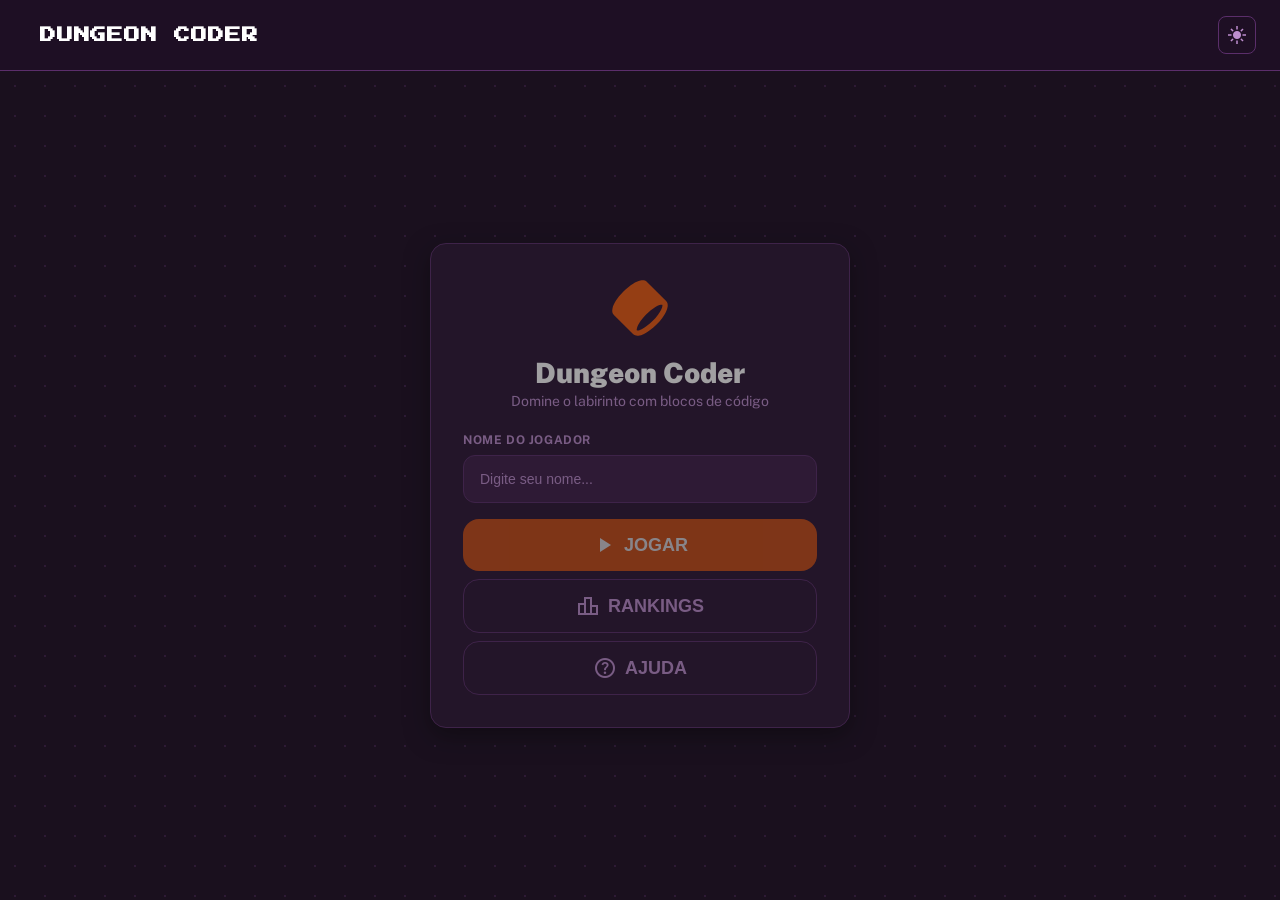
==== commit 6e6b1c56: "Merge with AllBugsFixed" ====
--- a/index.html
+++ b/index.html
@@ -13,7 +13,7 @@
     <link rel="stylesheet" href="styles/stage.css">
     <link rel="stylesheet" href="styles/animations.css">
     <link rel="stylesheet" href="styles/ui.css">
-    <link rel="icon" type="image/png" href="../assets/favicon.png">
+    <link rel="icon" type="image/png" href="assets/favicon.png">
 </head>
 <body class="font-body-md overflow-x-hidden">
     <!-- View: Menu -->
@@ -27,6 +27,9 @@
                 </div>
                 <h1>Dungeon Coder</h1>
             </div>
+            <button class="btn-theme" id="themeToggleHome" title="Alternar tema claro/escuro">
+                <span class="material-symbols-outlined">light_mode</span>
+            </button>
         </header>
         <main class="grid-pattern" style="background-color:#1e0f24;display:flex;flex:1;align-items:center;justify-content:center;">
             <div class="menu-card">
@@ -37,16 +40,16 @@
                         </svg>
                     </div>
                     <h1 class="menu-title">Dungeon Coder</h1>
-                    <p class="menu-subtitle">Master the maze with code blocks</p>
+                    <p class="menu-subtitle">Domine o labirinto com blocos de código</p>
                 </div>
                 <div class="menu-form">
-                    <label class="menu-label" for="menuPlayerName">PLAYER NAME</label>
-                    <input class="menu-input" id="menuPlayerName" type="text" placeholder="Enter your name..." maxlength="20" autocomplete="off"/>
-                    <div id="menuNameError" class="menu-error">Please enter your name to continue</div>
+                    <label class="menu-label" for="menuPlayerName">NOME DO JOGADOR</label>
+                    <input class="menu-input" id="menuPlayerName" type="text" placeholder="Digite seu nome..." maxlength="20" autocomplete="off"/>
+                    <div id="menuNameError" class="menu-error">Digite seu nome para continuar</div>
                 </div>
                 <button id="menuPlayBtn" disabled class="menu-btn menu-btn-play">
                     <span class="material-symbols-outlined" style="font-variation-settings:'FILL'1">play_arrow</span>
-                    PLAY
+                    JOGAR
                 </button>
                 <button id="menuContinueBtn" class="menu-btn menu-btn-continue" style="display:none;">
                     <span class="material-symbols-outlined" style="font-variation-settings:'FILL'1">replay</span>
@@ -55,6 +58,10 @@
                 <button id="menuRankingsBtn" class="menu-btn menu-btn-rankings">
                     <span class="material-symbols-outlined">leaderboard</span>
                     RANKINGS
+                </button>
+                <button id="menuHelpBtn" class="menu-btn menu-btn-help">
+                    <span class="material-symbols-outlined">help</span>
+                    AJUDA
                 </button>
             </div>
         </main>
@@ -101,11 +108,16 @@
             </div>
             <div class="header-controls lg:flex">
                 <button id="btnPlay" class="btn btn-play" title="Executar Código">▶ Executar</button>
-                <button id="btnPause" class="btn btn-pause" title="Pausar Execução" disabled>⏸ Pausar</button>
                 <button id="btnClear" class="btn btn-clear" title="Limpar Workspace">🗑 Limpar</button>
+                <button id="btnHelp" class="btn btn-help" title="Ajuda">
+                    <span class="material-symbols-outlined">help</span>
+                </button>
+                <button class="btn-theme" id="themeToggleGame" title="Alternar tema claro/escuro">
+                    <span class="material-symbols-outlined">light_mode</span>
+                </button>
                 <button id="btnBackToMenu" class="btn-back" title="Voltar ao Menu">
                     <span class="material-symbols-outlined">arrow_back</span>
-                    <span>Menu</span>
+                    <span>Menu Principal</span>
                 </button>
             </div>
         </header>
@@ -114,40 +126,109 @@
         <main class="app-container">
             <!-- Left Sidebar: Palette (20%) -->
             <aside class="palette" id="palette">
-                <h2 class="palette-title">Block Palette</h2>
+                <h2 class="palette-title">Paleta de Blocos</h2>
 
                 <div class="palette-category" data-category="action">
-                    <h3 class="category-title category-action">Action</h3>
+                    <h3 class="category-title category-action">Ações</h3>
                     <div class="palette-blocks" id="paletteAction">
                         <div class="block block-action" data-type="moveUp" draggable="true" data-label="Mover Para Cima" data-icon="arrow_upward">
                             <span class="material-symbols-outlined block-icon">arrow_upward</span>
-                            <span class="block-label">Move Up</span>
+                            <span class="block-label">Mover Cima</span>
                         </div>
                         <div class="block block-action" data-type="moveDown" draggable="true" data-label="Mover Baixo" data-icon="arrow_downward">
                             <span class="material-symbols-outlined block-icon">arrow_downward</span>
-                            <span class="block-label">Move Down</span>
+                            <span class="block-label">Mover Baixo</span>
                         </div>
                         <div class="block block-action" data-type="moveLeft" draggable="true" data-label="Mover Esquerda" data-icon="arrow_back">
                             <span class="material-symbols-outlined block-icon">arrow_back</span>
-                            <span class="block-label">Move Left</span>
+                            <span class="block-label">Mover Esquerda</span>
                         </div>
                         <div class="block block-action" data-type="moveRight" draggable="true" data-label="Mover Direita" data-icon="arrow_forward">
                             <span class="material-symbols-outlined block-icon">arrow_forward</span>
-                            <span class="block-label">Move Right</span>
+                            <span class="block-label">Mover Direita</span>
                         </div>
                         <div class="block block-action" data-type="attack" draggable="true" data-label="Atacar" data-icon="swords">
                             <span class="material-symbols-outlined block-icon">swords</span>
-                            <span class="block-label">Attack</span>
+                            <span class="block-label">Atacar</span>
+                        </div>
+                        <div class="block block-action" data-type="usar_pocao" draggable="true" data-label="Usar Poção" data-icon="science">
+                            <span class="material-symbols-outlined block-icon">science</span>
+                            <span class="block-label">Usar Poção</span>
+                        </div>
+                        <div class="block block-action" data-type="defender" draggable="true" data-label="Defender" data-icon="shield">
+                            <span class="material-symbols-outlined block-icon">shield</span>
+                            <span class="block-label">Defender</span>
                         </div>
                     </div>
                 </div>
 
                 <div class="palette-category" data-category="control">
-                    <h3 class="category-title category-control">Control</h3>
+                    <h3 class="category-title category-control">Controle</h3>
                     <div class="palette-blocks" id="paletteControl">
-                        <div class="block block-control" data-type="repeat" draggable="true" data-label="Repetir" data-icon="loop">
+                        <div class="block block-control" data-type="repetir" draggable="true" data-label="Repetir" data-icon="loop">
                             <span class="material-symbols-outlined block-icon">loop</span>
                             <span class="block-label">Repetir</span>
+                        </div>
+                        <div class="block block-control" data-type="enquanto" draggable="true" data-label="Enquanto" data-icon="sync_alt">
+                            <span class="material-symbols-outlined block-icon">sync_alt</span>
+                            <span class="block-label">Enquanto</span>
+                        </div>
+                        <div class="block block-control" data-type="se" draggable="true" data-label="Se" data-icon="psychology">
+                            <span class="material-symbols-outlined block-icon">psychology</span>
+                            <span class="block-label">Se</span>
+                        </div>
+                        <div class="block block-control" data-type="entao" draggable="true" data-label="Então" data-icon="arrow_right_alt">
+                            <span class="material-symbols-outlined block-icon">arrow_right_alt</span>
+                            <span class="block-label">Então</span>
+                        </div>
+                    </div>
+                </div>
+
+                <div class="palette-category" data-category="expression">
+                    <h3 class="category-title category-expression">Expressões</h3>
+                    <div class="palette-blocks" id="paletteExpression">
+                        <div class="block block-expression" data-type="AND" draggable="true" data-label="E" data-icon="">
+                            <span class="block-label">E</span>
+                        </div>
+                        <div class="block block-expression" data-type="OR" draggable="true" data-label="OU" data-icon="">
+                            <span class="block-label">OU</span>
+                        </div>
+                        <div class="block block-expression" data-type="lt" draggable="true" data-label="Menor que" data-icon="">
+                            <span class="block-label">&lt;</span>
+                        </div>
+                        <div class="block block-expression" data-type="gt" draggable="true" data-label="Maior que" data-icon="">
+                            <span class="block-label">&gt;</span>
+                        </div>
+                        <div class="block block-expression" data-type="NOT" draggable="true" data-label="Negar" data-icon="">
+                            <span class="block-label">NEGAR</span>
+                        </div>
+                    </div>
+                </div>
+
+                <div class="palette-category" data-category="sensor">
+                    <h3 class="category-title category-sensor">Condições</h3>
+                    <div class="palette-blocks" id="paletteSensor">
+                        <div class="block block-sensor" data-type="sensor" data-sensor="sendo_atacado" draggable="true" data-label="Sendo Atacado" data-icon="">
+                            <span class="block-label">Sendo Atacado</span>
+                        </div>
+                        <div class="block block-sensor" data-type="sensor" data-sensor="tem_escudo" draggable="true" data-label="Tem Escudo" data-icon="">
+                            <span class="block-label">Tem Escudo</span>
+                        </div>
+                        <div class="block block-sensor" data-type="sensor" data-sensor="tem_pocao" draggable="true" data-label="Tem Poção" data-icon="">
+                            <span class="block-label">Tem Poção</span>
+                        </div>
+                        <div class="block block-sensor" data-type="sensor" data-sensor="espinhos_em_pe" draggable="true" data-label="Espinhos em Pé" data-icon="">
+                            <span class="block-label">Espinhos em Pé</span>
+                        </div>
+                        <div class="block block-sensor" data-type="sensor" data-sensor="inimigo" draggable="true" data-label="Inimigo" data-icon="">
+                            <span class="block-label">Inimigo</span>
+                        </div>
+                        <div class="block block-sensor" data-type="sensor" data-sensor="vida_cheia" draggable="true" data-label="Vida Cheia" data-icon="">
+                            <span class="block-label">Vida Cheia</span>
+                        </div>
+
+                        <div class="block block-sensor" data-type="sensor" data-sensor="vida_heroi_valor" draggable="true" data-label="Vida Herói" data-icon="">
+                            <span class="block-label">Vida Herói</span>
                         </div>
                     </div>
                 </div>
@@ -162,6 +243,7 @@
                         workspace.script
                     </h2>
                     <div class="workspace-info" id="workspaceInfo">0 blocos</div>
+                    <div class="syntax-error-msg" id="syntaxErrorMsg" style="display:none">⚠ Erro de sintaxe</div>
                     <!-- <button class="text-text-muted hover:text-white flex items-center gap-1 text-xs" id="btnClearWorkspace">
                         <span class="material-symbols-outlined text-sm">delete</span>
                         Clear Workspace
@@ -169,13 +251,13 @@
                 </div>
                 <div class="workspace custom-scrollbar" id="workspace">
                     <div class="workspace-placeholder" id="workspacePlaceholder">
-                        <p>📌 Drag blocks from palette here</p>
-                        <p class="placeholder-sub">Build your command sequence!</p>
+                        <p>📌 Arraste blocos da paleta para aqui</p>
+                        <p class="placeholder-sub">Monte sua sequência de comandos!</p>
                     </div>
                 </div>
                 <div class="trash-zone" id="trashZone">
                     <span class="material-symbols-outlined trash-icon">delete</span>
-                    <span class="trash-label">Drag here to delete</span>
+                    <span class="trash-label">Arraste aqui para deletar</span>
                 </div>
             </section>
 
@@ -213,9 +295,9 @@
                     </div>
                 </div>
                 <div class="stage-controls hidden lg:flex">
-                    <button id="btnPrevLevel" class="btn btn-small" title="Previous Level">⬅️</button>
-                    <button id="btnResetLevel" class="btn btn-small" title="Reset Level">🔄 Reset</button>
-                    <button id="btnNextLevel" class="btn btn-small" title="Next Level">➡️</button>
+                    <button id="btnPrevLevel" class="btn btn-small" title="Fase Anterior">⬅️</button>
+                    <button id="btnResetLevel" class="btn btn-small" title="Reiniciar Fase">🔄 Reset</button>
+                    <button id="btnNextLevel" class="btn btn-small" title="Próxima Fase">➡️</button>
                 </div>
                 <div class="stage-legend hidden lg:flex">
                     <div class="legend-item">🤖 Player</div>
@@ -223,8 +305,12 @@
                     <div class="legend-item">🔑 Key</div>
                     <div class="legend-item">🚪 Door</div>
                     <div class="legend-item">🕳️ Hole</div>
-                    <div class="legend-item">👾 Enemy</div>
+                    <div class="legend-item">🔺 Spike</div>
+                    <div class="legend-item">🦇 Bat</div>
+                    <div class="legend-item">💀 Skeleton</div>
+                    <div class="legend-item">🗿 Troll</div>
                     <div class="legend-item">👹 Boss</div>
+                    <div class="legend-item">🧰 Chest</div>
                 </div>
             </section>
         </main>
@@ -235,7 +321,7 @@
         <div class="run-button-fixed">
             <button class="run-button" id="btnPlayMobile">
                 <span class="material-symbols-outlined" style="font-variation-settings: 'FILL' 1;">play_arrow</span>
-                Run Program
+                Executar
             </button>
         </div>
 
@@ -250,21 +336,17 @@
             <div class="flex items-center gap-4">
                 <button class="flex items-center gap-2 bg-red-600 hover:bg-red-700 text-white px-6 py-2.5 rounded-xl font-bold transition-all shadow-lg active:scale-95" id="btnResetDesktop">
                     <span class="material-symbols-outlined">restart_alt</span>
-                    RESET
-                </button>
-                <button class="flex items-center gap-2 bg-yellow-500 hover:bg-yellow-600 text-black px-6 py-2.5 rounded-xl font-bold transition-all shadow-lg active:scale-95" id="btnPauseDesktop">
-                    <span class="material-symbols-outlined" style="font-variation-settings: 'FILL' 1;">pause</span>
-                    PAUSE
+                    REINICIAR
                 </button>
                 <button class="flex items-center gap-2 bg-green-500 hover:bg-green-600 text-black px-10 py-3 rounded-xl font-black transition-all shadow-[0_0_15px_rgba(34,197,94,0.4)] active:scale-95" id="btnRunDesktop">
                     <span class="material-symbols-outlined" style="font-variation-settings: 'FILL' 1;">play_arrow</span>
-                    RUN CODE
+                    EXECUTAR
                 </button>
             </div>
             <div class="flex items-center gap-4">
                 <div class="text-right">
-                    <p class="text-[10px] text-text-muted font-bold">CURRENT RANK</p>
-                    <p class="text-sm font-bold text-primary" id="currentRank">Master Scripter</p>
+                    <p class="text-[10px] text-text-muted font-bold">RANK ATUAL</p>
+                    <p class="text-sm font-bold text-primary" id="currentRank">Mestre Codificador</p>
                 </div>
                 <div class="w-10 h-10 rounded-lg bg-accent-purple border border-border-purple flex items-center justify-center">
                     <span class="material-symbols-outlined text-primary">military_tech</span>
@@ -305,14 +387,14 @@
             </div>
             <button id="rankingsBackBtn" class="btn-back">
                 <span class="material-symbols-outlined">arrow_back</span>
-                Back
+                Voltar
             </button>
         </header>
         <main class="rankings-view-content" style="background-color:#1e0f24;">
             <div class="rankings-view-card">
                 <h2 class="rankings-view-title">
                     <span class="material-symbols-outlined text-primary" style="color:var(--color-primary);font-size:1.5rem;">leaderboard</span>
-                    Global Rankings
+                    Rankings Globais
                 </h2>
                 <div class="ranking-mode-selector" id="rankingModeSelector">
                     <button id="rankGlobalBtn" class="rank-mode-btn">🌍 Global</button>
@@ -325,23 +407,269 @@
                     </div>
                 </div>
                 <div class="ranking-tabs">
-                    <button class="ranking-tab active" data-tab="score" data-view="score">Score</button>
-                    <button class="ranking-tab" data-tab="deaths" data-view="deaths">Deaths</button>
-                    <button class="ranking-tab" data-tab="movements" data-view="movements">Movements</button>
+                    <button class="ranking-tab active" data-tab="score" data-view="score">Pontuação</button>
+                    <button class="ranking-tab" data-tab="blocks" data-view="blocks">Blocos</button>
+                    <button class="ranking-tab" data-tab="movements" data-view="movements">Movimentos</button>
+                    <button class="ranking-tab" data-tab="players" data-view="players">Jogadores</button>
                 </div>
                 <div class="ranking-content">
                     <div class="ranking-panel active" id="viewRankingScore">
                         <div class="ranking-list" id="viewRankingScoreList"></div>
                     </div>
-                    <div class="ranking-panel" id="viewRankingDeaths">
-                        <div class="ranking-list" id="viewRankingDeathsList"></div>
+                    <div class="ranking-panel" id="viewRankingBlocks">
+                        <div class="ranking-list" id="viewRankingBlocksList"></div>
                     </div>
                     <div class="ranking-panel" id="viewRankingMovements">
                         <div class="ranking-list" id="viewRankingMovementsList"></div>
                     </div>
+                    <div class="ranking-panel" id="viewRankingPlayers">
+                        <div class="ranking-list" id="viewRankingPlayersList"></div>
+                    </div>
                 </div>
             </div>
         </main>
+    </div>
+
+    <!-- Help Accordion Overlay -->
+    <div class="help-overlay" id="helpOverlay" hidden>
+        <div class="help-modal" id="helpModal">
+            <div class="help-header">
+                <h2 class="help-title">
+                    <span class="material-symbols-outlined">help</span>
+                    Como Jogar Dungeon Coder
+                </h2>
+                <button class="btn-back" id="helpCloseBtn">
+                    <span class="material-symbols-outlined">close</span>
+                </button>
+            </div>
+            <div class="help-content custom-scrollbar">
+                <!-- Accordion: Action Blocks -->
+                <div class="accordion-item">
+                    <button class="accordion-header" data-target="helpBlocks">
+                        <span class="accordion-icon material-symbols-outlined">widgets</span>
+                        <span>Blocos de Ação</span>
+                        <span class="accordion-arrow material-symbols-outlined">expand_more</span>
+                    </button>
+                    <div class="accordion-body" id="helpBlocks">
+                        <p>Os blocos azuis <strong>Ações</strong> controlam o que seu robô faz no tabuleiro:</p>
+                        <ul>
+                            <li><span class="material-symbols-outlined" style="font-size:1rem;vertical-align:middle">arrow_upward</span> <strong>Mover Cima</strong> — Move o robô uma célula para cima.</li>
+                            <li><span class="material-symbols-outlined" style="font-size:1rem;vertical-align:middle">arrow_downward</span> <strong>Mover Baixo</strong> — Move o robô uma célula para baixo.</li>
+                            <li><span class="material-symbols-outlined" style="font-size:1rem;vertical-align:middle">arrow_back</span> <strong>Mover Esquerda</strong> — Move o robô uma célula para a esquerda.</li>
+                            <li><span class="material-symbols-outlined" style="font-size:1rem;vertical-align:middle">arrow_forward</span> <strong>Mover Direita</strong> — Move o robô uma célula para a direita.</li>
+                            <li><span class="material-symbols-outlined" style="font-size:1rem;vertical-align:middle">swords</span> <strong>Atacar</strong> — Ataca inimigos ou chefes em células adjacentes.</li>
+                            <li><span class="material-symbols-outlined" style="font-size:1rem;vertical-align:middle">science</span> <strong>Usar Poção</strong> — Consome uma poção para recuperar 1 HP (máx. 5). Pode ser usado mesmo com HP cheio.</li>
+                            <li><span class="material-symbols-outlined" style="font-size:1rem;vertical-align:middle">shield</span> <strong>Defender</strong> — Se o herói estiver sendo atacado E tiver um escudo, consome 1 escudo para bloquear o dano. Espinhos e buracos ignoram o escudo.</li>
+                        </ul>
+                    </div>
+                </div>
+
+                <!-- Accordion: Control Blocks -->
+                <div class="accordion-item">
+                    <button class="accordion-header" data-target="helpControl">
+                        <span class="accordion-icon material-symbols-outlined">call_split</span>
+                        <span>Blocos de Controle</span>
+                        <span class="accordion-arrow material-symbols-outlined">expand_more</span>
+                    </button>
+                    <div class="accordion-body" id="helpControl">
+                        <p>Blocos laranjas que controlam o fluxo de execução:</p>
+                        <ul>
+                            <li><span class="material-symbols-outlined" style="font-size:1rem;vertical-align:middle">loop</span> <strong>Repetir</strong> — Executa os blocos internos N vezes. Configure o número no campo de entrada.</li>
+                            <li><span class="material-symbols-outlined" style="font-size:1rem;vertical-align:middle">sync_alt</span> <strong>Enquanto</strong> — Executa os blocos internos repetidamente ENQUANTO a condição for verdadeira. Se não houver blocos internos, o herói aguarda parado até a condição se tornar falsa. <strong>Obrigatório</strong>: colocar uma condição no slot.</li>
+                            <li><span class="material-symbols-outlined" style="font-size:1rem;vertical-align:middle">psychology</span> <strong>Se</strong> — Executa os blocos internos SE a condição for verdadeira. <strong>Obrigatório</strong>: colocar uma condição no slot.</li>
+                            <li><span class="material-symbols-outlined" style="font-size:1rem;vertical-align:middle">arrow_right_alt</span> <strong>Então</strong> — Colocado logo após um bloco <strong>Se</strong>, executa seus blocos internos quando a condição do <strong>Se</strong> for <strong>falsa</strong> (else).</li>
+                        </ul>
+                        <p><em>Dica: arraste blocos para DENTRO dos blocos de controle (Repetir/Enquanto/Se/Então) para aninhá-los.</em></p>
+                    </div>
+                </div>
+
+                <!-- Accordion: Expression Blocks -->
+                <div class="accordion-item">
+                    <button class="accordion-header" data-target="helpExpr">
+                        <span class="accordion-icon material-symbols-outlined">functions</span>
+                        <span>Blocos de Expressão</span>
+                        <span class="accordion-arrow material-symbols-outlined">expand_more</span>
+                    </button>
+                    <div class="accordion-body" id="helpExpr">
+                        <p>Blocos de expressão <strong>só funcionam dentro</strong> do slot de condição de <strong>Se</strong> ou <strong>Enquanto</strong>:</p>
+                        <ul>
+                            <li><strong>E</strong> — Retorna verdadeiro se AMBOS os lados forem verdadeiros. Aceita: qualquer condição (exceto Vida Herói).</li>
+                            <li><strong>OU</strong> — Retorna verdadeiro se PELO MENOS UM lado for verdadeiro. Aceita: qualquer condição (exceto Vida Herói).</li>
+                            <li><strong>NEGAR</strong> — Inverte o resultado da condição (verdadeiro vira falso e vice-versa). Aceita: qualquer condição (exceto Vida Herói). Pode conter <strong>E</strong>, <strong>OU</strong>, <strong>&lt;</strong>, <strong>&gt;</strong> e outro <strong>NEGAR</strong> dentro dele.</li>
+                            <li><strong>&lt;</strong> (Menor que) — Compara <strong>Vida Herói</strong>, <strong>Tem Escudo</strong> ou <strong>Tem Poção</strong> com um número. <strong>Não aceita E, OU ou NEGAR</strong> no slot esquerdo. Ex: <code>Vida Herói &lt; 3</code></li>
+                            <li><strong>&gt;</strong> (Maior que) — Compara <strong>Vida Herói</strong>, <strong>Tem Escudo</strong> ou <strong>Tem Poção</strong> com um número. <strong>Não aceita E, OU ou NEGAR</strong> no slot esquerdo. Ex: <code>Tem Escudo &gt; 0</code></li>
+                            <li><strong>Limite de aninhamento:</strong> Expressões podem ter no máximo <strong>4 níveis</strong> de profundidade (ex: <code>NEGAR(E(NEGAR(&lt;(Vida Herói, 3)))))</code> é ok, 5 níveis é erro).</li>
+                        </ul>
+                    </div>
+                </div>
+
+                <!-- Accordion: Conditions -->
+                <div class="accordion-item">
+                    <button class="accordion-header" data-target="helpSensors">
+                        <span class="accordion-icon material-symbols-outlined">sensors</span>
+                        <span>Blocos de Condição</span>
+                        <span class="accordion-arrow material-symbols-outlined">expand_more</span>
+                    </button>
+                    <div class="accordion-body" id="helpSensors">
+                        <p>Blocos verdes que <strong>só funcionam</strong> dentro do slot de condição de <strong>Se</strong> ou <strong>Enquanto</strong>:</p>
+                        <ul>
+                            <li><strong>Sendo Atacado</strong> — Verdadeiro se o herói está sendo atacado (morcego adjacente, flecha/fogo a caminho, ataque do troll ou boss).</li>
+                            <li><strong>Tem Escudo</strong> — Retorna a quantidade de escudos (0 = falso, &gt;0 = verdadeiro).</li>
+                            <li><strong>Tem Poção</strong> — Retorna a quantidade de poções (0 = falso, &gt;0 = verdadeiro).</li>
+                            <li><strong>Espinhos em Pé</strong> — Verdadeiro se há espinhos ATIVOS adjacentes ao herói.</li>
+                            <li><strong>Inimigo</strong> — Verdadeiro se há um inimigo adjacente ao herói.</li>
+                            <li><strong>Vida Cheia</strong> — Verdadeiro se o HP do herói está no máximo (5/5).</li>
+                            <li><strong>Vida Herói</strong> — Retorna o HP atual do herói (número). Usado com <strong>&lt;</strong> ou <strong>&gt;</strong> para comparações.</li>
+                        </ul>
+                    </div>
+                </div>
+
+                <!-- Accordion: Enemies -->
+                <div class="accordion-item">
+                    <button class="accordion-header" data-target="helpEnemies">
+                        <span class="accordion-icon material-symbols-outlined">dangerous</span>
+                        <span>Inimigos</span>
+                        <span class="accordion-arrow material-symbols-outlined">expand_more</span>
+                    </button>
+                    <div class="accordion-body" id="helpEnemies">
+                        <p>Inimigos aparecem a partir da Fase 2 e atacam automaticamente a cada 1.5s:</p>
+                        <ul>
+                            <li>🦇 <strong>Morcego</strong> — Move-se em linha reta (vai e volta). Causa 1 de dano ao colidir. Imune a espinhos. Morre com ataque, flechas e explosões.</li>
+                            <li>💀 <strong>Esqueleto</strong> — Parado, atira flechas na direção que está virado. Imune a flechas e fogo. Morre com ataque e explosões.</li>
+                            <li>🗿 <strong>Troll de Pedra</strong> — Parado perto da chave. Arremessa uma pedra com 1s de aviso (célula vermelha). Imune a flechas. Só morre com ataque do herói.</li>
+                            <li>👹 <strong>Boss</strong> — Ocupa 2×2 células. Aparece a cada 5 fases. Polvo ataca com aviso de 1s. Diabo atira chamas. Só morre com ataques do herói. Vale +1000 pts.</li>
+                        </ul>
+                    </div>
+                </div>
+
+                <!-- Accordion: Grid Elements -->
+                <div class="accordion-item">
+                    <button class="accordion-header" data-target="helpGrid">
+                        <span class="accordion-icon material-symbols-outlined">grid_on</span>
+                        <span>Elementos do Grid</span>
+                        <span class="accordion-arrow material-symbols-outlined">expand_more</span>
+                    </button>
+                    <div class="accordion-body" id="helpGrid">
+                        <p>O grid 10×10 tem vários tipos de célula:</p>
+                        <ul>
+                            <li>🧱 <strong>Parede</strong> — Bloqueia passagem. Contorne-as.</li>
+                            <li>🟩 <strong>Caminho</strong> — Célula segura para andar.</li>
+                            <li>🏁 <strong>Início</strong> — Onde o robô aparece.</li>
+                            <li>🪙 <strong>Moeda</strong> — +100 pontos ao coletar.</li>
+                            <li>🔑 <strong>Chave</strong> — +200 pontos. Necessária para destrancar a porta.</li>
+                            <li>🚪 <strong>Porta</strong> — Saída da fase. Só abre com a chave.</li>
+                            <li>🕳️ <strong>Buraco</strong> — Morte instantânea ao cair.</li>
+                            <li>🔺 <strong>Espinho</strong> — Ciclo de 3s ativo / 3s inativo. Causa 1 de dano quando ativo.</li>
+                            <li>🧰 <strong>Baú</strong> — Aparece a cada 3 fases. Contém: Espada (+1 ATK), Escudo (+1 Shield) ou Poção (+1 inventário).</li>
+                        </ul>
+                    </div>
+                </div>
+
+                <!-- Accordion: Items & Shield -->
+                <div class="accordion-item">
+                    <button class="accordion-header" data-target="helpItems">
+                        <span class="accordion-icon material-symbols-outlined">inventory_2</span>
+                        <span>Itens e Escudo</span>
+                        <span class="accordion-arrow material-symbols-outlined">expand_more</span>
+                    </button>
+                    <div class="accordion-body" id="helpItems">
+                        <p>Itens que ajudam na jornada:</p>
+                        <ul>
+                            <li>🪙 <strong>Moedas</strong> — +100 pts cada.</li>
+                            <li>🔑 <strong>Chave</strong> — +200 pts, destranca a porta.</li>
+                            <li>🧪 <strong>Poção</strong> — Usada com o bloco <span class="material-symbols-outlined" style="font-size:1rem;vertical-align:middle">science</span> <strong>Usar Poção</strong>. Recupera 1 HP.</li>
+                            <li>🛡️ <strong>Escudo</strong> — Você começa com 1 escudo. Use o bloco <span class="material-symbols-outlined" style="font-size:1rem;vertical-align:middle">shield</span> <strong>Defender</strong> para consumir 1 escudo e bloquear o PRÓXIMO ataque recebido. Escudos acumulam (baús dão +1).</li>
+                        </ul>
+                    </div>
+                </div>
+
+                <!-- Accordion: Syntax Errors -->
+                <div class="accordion-item">
+                    <button class="accordion-header" data-target="helpErrors">
+                        <span class="accordion-icon material-symbols-outlined">error</span>
+                        <span>Erros de Sintaxe</span>
+                        <span class="accordion-arrow material-symbols-outlined">expand_more</span>
+                    </button>
+                    <div class="accordion-body" id="helpErrors">
+                        <p>O validador impede execução com blocos mal posicionados. Passe o mouse sobre <strong>⚠ Erro de sintaxe</strong> para ver o detalhe:</p>
+                        <ul>
+                            <li><strong>"Então" deve vir logo após "Se"</strong> — O bloco <strong>Então</strong> precisa estar imediatamente depois de um bloco <strong>Se</strong>.</li>
+                            <li><strong>Expressões/Condições só podem dentro de "Se" ou "Enquanto"</strong> — Blocos de condição soltos no workspace não são válidos.</li>
+                            <li><strong>"Se"/"Enquanto" precisa de uma condição</strong> — <strong>Se</strong> ou <strong>Enquanto</strong> sem nenhum bloco no slot de condição.</li>
+                            <li><strong>Comparação (&lt; &gt;) só aceita: Vida Herói, Tem Escudo ou Tem Poção</strong> — O lado esquerdo de &lt; ou &gt; só aceita sensores numéricos.</li>
+                            <li><strong>Comparação (&lt; &gt;) não aceita E/OU/NEGAR</strong> — Blocos <strong>E</strong>, <strong>OU</strong> e <strong>NEGAR</strong> não podem ser usados dentro de &lt; ou &gt;.</li>
+                            <li><strong>Expressão lógica (E/OU/NEGAR) não aceita "Vida Herói"</strong> — <strong>Vida Herói</strong> é numérico e só funciona com &lt; ou &gt;.</li>
+                            <li><strong>Máximo de 4 níveis de aninhamento para expressões</strong> — Expressões aninhadas (ex: <code>NEGAR(E(...))</code>) podem ter no máximo 4 níveis de profundidade.</li>
+                        </ul>
+                    </div>
+                </div>
+
+                <!-- Accordion: Execution Rules -->
+                <div class="accordion-item">
+                    <button class="accordion-header" data-target="helpExecution">
+                        <span class="accordion-icon material-symbols-outlined">play_arrow</span>
+                        <span>Regras de Execução</span>
+                        <span class="accordion-arrow material-symbols-outlined">expand_more</span>
+                    </button>
+                    <div class="accordion-body" id="helpExecution">
+                        <p><strong>Cada fase deve ser concluída em uma única execução!</strong></p>
+                        <ul>
+                            <li>▶️ Monte seus blocos e clique em <strong>Executar</strong> — todos os blocos rodam em sequência.</li>
+                            <li>❌ Se os blocos terminarem e o herói <strong>não estiver na porta</strong>: o herói sofre <strong>1 de dano</strong> (como se fosse atingido por um inimigo) e a fase é reiniciada (moedas, chaves e inimigos voltam ao normal). Reorganize os blocos e tente novamente!</li>
+                            <li>✅ Se o herói <strong>alcançar a porta</strong> durante a execução, a fase é concluída. Blocos que ainda faltavam executar custam <strong>-10 pts cada</strong> (mínimo 0 pts).</li>
+                            <li>💀 Se o herói <strong>morrer</strong> durante a execução (buraco, inimigo, boss), a execução para e você perde a fase.</li>
+                        </ul>
+                    </div>
+                </div>
+
+                <!-- Accordion: Special Rules -->
+                <div class="accordion-item">
+                    <button class="accordion-header" data-target="helpRules">
+                        <span class="accordion-icon material-symbols-outlined">auto_awesome</span>
+                        <span>Regras Especiais</span>
+                        <span class="accordion-arrow material-symbols-outlined">expand_more</span>
+                    </button>
+                    <div class="accordion-body" id="helpRules">
+                        <p>A partir da Fase 3, cada fase pode ter uma <strong>Regra Especial aleatória</strong> (ou nenhuma). A regra atual é exibida no topo da tela do jogo.</p>
+                        <ul>
+                            <li>📋 <strong>Programação Econômica</strong> — Limite máximo de <strong>10 blocos</strong> no workspace. Use repetições e condições em vez de blocos individuais.</li>
+                            <li>🔄 <strong>Mundo Invertido</strong> — <strong>Cima vira Baixo</strong>, <strong>Esquerda vira Direita</strong>. Condições booleanas (Inimigo, Sendo Atacado, etc.) retornam o <strong>oposto</strong>. O grid fica visualmente invertido.</li>
+                            <li>🐉 <strong>Vidro de Dragão</strong> — Ataque <strong>dobrado</strong>, mas <strong>HP máximo = 1</strong>. Use Defender e sensores de inimigo para sobreviver.</li>
+                            <li>🧛 <strong>Maldição do Vampiro</strong> — Perde <strong>1 HP a cada 8 movimentos</strong>. Derrotar inimigos recupera <strong>todo o HP</strong>. Poções também curam.</li>
+                            <li>👑 <strong>Ganância do Rei</strong> — A porta <strong>só destranca</strong> se <strong>todas as moedas</strong> da fase forem coletadas.</li>
+                            <li>🕊️ <strong>Pacifista de Ferro</strong> — A fase <strong>falha</strong> se usar o bloco <strong>Atacar</strong> ou se qualquer <strong>inimigo morrer</strong>. Use Defender para passar.</li>
+                            <li>🧊 <strong>Piso de Gelo</strong> — Cada comando <strong>Mover</strong> desliza o herói <strong>2 casas</strong> em vez de 1. Se bater numa parede, para na célula anterior.</li>
+                        </ul>
+                    </div>
+                </div>
+
+                <!-- Accordion: Stars & Scoring -->
+                <div class="accordion-item">
+                    <button class="accordion-header" data-target="helpStars">
+                        <span class="accordion-icon material-symbols-outlined">star</span>
+                        <span>Estrelas e Pontuação</span>
+                        <span class="accordion-arrow material-symbols-outlined">expand_more</span>
+                    </button>
+                    <div class="accordion-body" id="helpStars">
+                        <p>Cada fase pode ganhar até 3 estrelas:</p>
+                        <ul>
+                            <li>⭐ Completar a fase (sempre)</li>
+                            <li>⭐ Completar com 0 mortes</li>
+                            <li>⭐ Completar com no máximo 20 movimentos</li>
+                        </ul>
+                        <p>Pontuação:</p>
+                        <ul>
+                            <li>Moeda: +100 pts | Chave: +200 pts | Fase completa: +500 pts</li>
+                            <li>Boss derrotado: +1000 pts | Morte: -50 pts | Bloco extra: -10 pts</li>
+                        </ul>
+                        <p>Ranking global e por fase disponível no menu <strong>RANKINGS</strong>.</p>
+                    </div>
+                </div>
+            </div>
+            <div class="help-footer">
+                <button class="btn btn-play" id="helpGotItBtn">Entendi!</button>
+            </div>
+        </div>
     </div>
 
     <script src="js/app.js" type="module"></script>
--- a/styles/design-system.css
+++ b/styles/design-system.css
@@ -183,15 +183,6 @@
 .btn-play:hover:not(:disabled) {
     background: #16A34A;
     box-shadow: var(--shadow-glow-action);
-}
-
-.btn-pause {
-    background: var(--color-event);
-    color: var(--color-bg);
-}
-
-.btn-pause:hover:not(:disabled) {
-    background: var(--color-event-dark);
 }
 
 .btn-clear {
@@ -255,7 +246,7 @@
 /* Main layout */
 .app-container {
     display: grid;
-    grid-template-columns: 20% 50% 30%;
+    grid-template-columns: 2fr 4.5fr 3fr;
     gap: var(--spacing-md);
     padding: var(--spacing-md);
     flex: 1;
@@ -268,6 +259,8 @@
     display: flex;
     flex-direction: column;
     overflow: hidden;
+    user-select: none;
+    -webkit-user-select: none;
 }
 
 /* Custom scrollbar */
@@ -295,7 +288,7 @@
     }
 
     .palette {
-        max-height: 280px;
+        max-height: 50vh;
         overflow-y: auto;
         flex-shrink: 0;
     }
@@ -388,3 +381,371 @@
         padding: var(--spacing-sm);
     }
 }
+
+/* ── Light Theme ── */
+html.light {
+    --color-primary: #3525cd;
+    --color-primary-dark: #2a1ea8;
+    --color-primary-light: #4f46e5;
+
+    --color-bg: #f3f3f8;
+    --color-bg-dark: #f9f9fe;
+    --color-bg-light: #ffffff;
+    --color-bg-elevated: #ededf2;
+
+    --color-game-green: #e2e2e7;
+    --color-game-border: #c7c4d8;
+
+    --color-border-purple: #c7c4d8;
+    --color-accent-purple: #ededf2;
+    --color-text-muted: #777587;
+
+    --color-text: #1a1c1f;
+    --color-text-dim: #777587;
+
+    --color-success: #4edea3;
+    --color-danger: #ba1a1a;
+    --color-hole: #ffdad6;
+
+    --color-border: var(--color-border-purple);
+    --color-border-light: #e2e2e7;
+
+    --shadow-sm: 0 2px 4px rgba(0, 0, 0, 0.08);
+    --shadow-md: 0 4px 12px rgba(0, 0, 0, 0.1);
+    --shadow-lg: 0 8px 24px rgba(0, 0, 0, 0.12);
+}
+
+html.light body {
+    background: var(--color-bg-dark);
+    color: var(--color-text);
+}
+
+html.light .app-header {
+    background: var(--color-bg-dark);
+    border-bottom-color: var(--color-border-purple);
+}
+
+html.light .header-brand h1 {
+    color: var(--color-text);
+}
+
+html.light .menu-card {
+    background: var(--color-bg-light);
+    border-color: var(--color-border-purple);
+}
+
+html.light .menu-input {
+    background: var(--color-bg);
+    border-color: var(--color-border-purple);
+    color: var(--color-text);
+}
+
+html.light .menu-btn-rankings {
+    color: var(--color-text-muted);
+    border-color: var(--color-border-purple);
+}
+
+html.light .menu-btn-rankings:hover {
+    background: var(--color-accent-purple);
+    color: var(--color-text);
+}
+
+html.light .menu-btn-play {
+    background: var(--color-primary);
+}
+
+html.light .menu-btn-play:hover:not(:disabled) {
+    background: var(--color-primary-dark);
+}
+
+html.light .palette {
+    background: var(--color-bg-dark);
+    border-color: var(--color-border-purple);
+}
+
+html.light .workspace-container {
+    background: var(--color-bg-dark);
+    border-color: var(--color-border-purple);
+}
+
+html.light .workspace-header {
+    background: var(--color-bg-dark);
+    border-bottom-color: var(--color-border-purple);
+}
+
+html.light .workspace-header h2 {
+    color: var(--color-text);
+}
+
+html.light .workspace {
+    background: var(--color-bg-dark);
+    border-color: var(--color-border-purple);
+}
+
+html.light .workspace.syntax-error {
+    border-color: #ef4444;
+    background: rgba(239, 68, 68, 0.05);
+    box-shadow: inset 0 0 20px rgba(239, 68, 68, 0.1);
+}
+
+html.light .workspace .block {
+    border-color: var(--color-border-purple);
+}
+
+html.light .stage-container {
+    background: var(--color-bg-dark);
+    border-color: var(--color-border-purple);
+}
+
+html.light .stage-header {
+    border-bottom-color: var(--color-border-purple);
+}
+
+html.light .stage-header h2 {
+    color: var(--color-text);
+}
+
+html.light .cell {
+    border-color: rgba(0, 0, 0, 0.15);
+}
+
+html.light .cell.path {
+    background: rgba(0, 0, 0, 0.02);
+}
+
+html.light .cell.wall {
+    background: #555568;
+}
+
+html.light .cell.hole {
+    background: #d0c0c8;
+    border-color: #a08090;
+}
+
+html.light .cell.start {
+    background: rgba(217, 79, 15, 0.15);
+}
+
+html.light .stage::before {
+    opacity: 0.35;
+}
+
+html.light .objective-info {
+    background: var(--color-accent-purple);
+    border-color: var(--color-border-purple);
+}
+
+html.light .legend-item {
+    background: var(--color-bg-light);
+    border-color: var(--color-border-purple);
+    color: var(--color-text-muted);
+}
+
+html.light .stage-legend .legend-item {
+    background: var(--color-bg-light);
+}
+
+html.light .modal {
+    background: var(--color-bg-light);
+    border-color: var(--color-border-purple);
+}
+
+html.light .modal h2 {
+    color: var(--color-text);
+}
+
+html.light .header-player input {
+    background: var(--color-bg);
+    border-color: var(--color-border-purple);
+    color: var(--color-text);
+}
+
+html.light .block {
+    background: var(--color-bg-light);
+    border-color: var(--color-border-purple);
+}
+
+html.light .block-action {
+    background: rgba(53, 37, 205, 0.2);
+    border-color: rgba(53, 37, 205, 0.2);
+}
+
+html.light .block-control {
+    background: rgba(255, 140, 0, 0.2);
+    border-color: rgba(255, 140, 0, 0.35);
+}
+
+html.light .block-expression {
+    background: rgba(147, 51, 234, 0.6);
+    border-color: rgba(147, 51, 234, 0.25);
+}
+
+html.light .block-sensor {
+    background: rgba(34, 197, 94, 0.6);
+    border-color: rgba(34, 197, 94, 0.25);
+}
+
+html.light .repeat-body .block-children > .block {
+    background: var(--color-bg-light);
+    border-color: var(--color-border-purple);
+}
+
+html.light .repeat-head {
+    background: var(--color-control);
+    border-color: var(--color-control-dark);
+}
+
+html.light .repeat-body::before,
+html.light .repeat-body::after {
+    background: var(--color-control);
+    border-color: var(--color-control-dark);
+}
+
+html.light .trash-zone {
+    background: rgba(220, 38, 38, 0.06);
+    border-color: rgba(220, 38, 38, 0.3);
+}
+
+html.light .stage .grid {
+    background: transparent;
+}
+
+html.light .level-badge {
+    color: white;
+}
+
+html.light .rankings-view-card {
+    background: var(--color-bg-light);
+    border-color: var(--color-border-purple);
+}
+
+html.light .ranking-item {
+    background: var(--color-bg-dark);
+    border-color: var(--color-border-purple);
+}
+
+html.light .ranking-item:hover {
+    background: var(--color-bg-elevated);
+}
+
+html.light .ranking-tab {
+    background: var(--color-bg);
+    border-color: var(--color-border-purple);
+    color: var(--color-text-muted);
+}
+
+html.light .ranking-tab:hover {
+    background: var(--color-bg-light);
+    color: var(--color-text);
+}
+
+html.light .rank-mode-btn {
+    background: var(--color-bg);
+    border-color: var(--color-border-purple);
+    color: var(--color-text-muted);
+}
+
+html.light .rank-mode-btn:hover {
+    background: var(--color-bg-light);
+    color: var(--color-text);
+    border-color: var(--color-primary);
+}
+
+html.light .rank-nav-btn {
+    background: var(--color-bg);
+    border-color: var(--color-border-purple);
+    color: var(--color-text-muted);
+}
+
+html.light .rank-nav-btn:hover {
+    background: var(--color-bg-light);
+    color: var(--color-text);
+    border-color: var(--color-primary);
+}
+
+html.light .rank-level-display {
+    background: var(--color-bg);
+    border-color: var(--color-border-purple);
+    color: var(--color-text);
+}
+
+html.light .star-tooltip {
+    background: var(--color-bg-light);
+    border-color: var(--color-border-purple);
+}
+
+html.light .star-tooltip::before {
+    background: var(--color-bg-light);
+    border-color: var(--color-border-purple);
+}
+
+html.light .btn-back {
+    color: var(--color-text-muted);
+    border-color: var(--color-border-purple);
+}
+
+html.light .btn-back:hover {
+    background: var(--color-accent-purple);
+    color: var(--color-text);
+}
+
+html.light .workspace-placeholder {
+    border-color: var(--color-border-purple);
+    color: var(--color-text-dim);
+}
+
+html.light .cell.door {
+    background: rgba(139, 69, 19, 0.2);
+    border-color: #8B4513;
+}
+
+html.light .cell.boss {
+    background: linear-gradient(135deg, #e8d0d0, #d8d0e8);
+    border-color: #cc6666;
+}
+
+html.light .cell.boss-octopus {
+    background: linear-gradient(135deg, #d0e0e8, #d0d8e8);
+    border-color: #6688cc;
+}
+
+html.light .cell.boss-devil {
+    background: linear-gradient(135deg, #e8d8d0, #e8d0d0);
+    border-color: #cc8866;
+}
+
+html.light .grid-pattern {
+    background-image: radial-gradient(circle, #c7c4d8 1.5px, transparent 1.5px);
+    opacity: 0.8;
+}
+
+html.light .rankings-view-title {
+    color: var(--color-text);
+}
+
+html.light .actor-emoji {
+    color: #ec5b13;
+}
+
+html.light .block-children:empty {
+    border-color: rgba(255, 140, 0, 0.5);
+}
+
+html.light .block-children:empty::after {
+    color: rgba(255, 140, 0, 0.6);
+}
+
+html.light .menu-title {
+    color: var(--color-text);
+}
+
+@media (max-width: 1024px) {
+    html.light .block .block-label {
+        color: var(--color-text);
+    }
+}
+
+@media (min-width: 1025px) {
+    .lg\:flex { display: flex; }
+    .lg\:hidden { display: none; }
+}
--- a/styles/blocks.css
+++ b/styles/blocks.css
@@ -58,6 +58,24 @@
     animation: pulseBlock 0.8s ease-in-out infinite;
     filter: brightness(1.3);
     box-shadow: 0 0 12px rgba(255, 140, 0, 0.6);
+}
+
+.block-repeat.executing .repeat-body {
+    background: rgba(255, 140, 0, 0.08);
+    border-radius: 0 0 var(--radius-sm) var(--radius-sm);
+    transition: background 0.3s ease;
+    animation: pulseBody 1s ease-in-out infinite;
+}
+
+.block-repeat.executing .repeat-body::before,
+.block-repeat.executing .repeat-body::after {
+    filter: brightness(1.4);
+    box-shadow: 0 0 8px rgba(255, 140, 0, 0.4);
+}
+
+@keyframes pulseBody {
+    0%, 100% { box-shadow: inset 0 0 0px rgba(255, 140, 0, 0); }
+    50% { box-shadow: inset 0 0 12px rgba(255, 140, 0, 0.15); }
 }
 
 .block-icon {
@@ -139,7 +157,8 @@
     padding: var(--spacing-sm) var(--spacing-md);
     background: var(--color-control);
     border: 2px solid var(--color-control-dark);
-    border-radius: var(--radius-md);
+    border-radius: var(--radius-md) var(--radius-md) 0 0;
+    border-bottom: none;
     color: #1a1a1a;
     font-weight: 600;
     cursor: grab;
@@ -163,37 +182,29 @@
     flex-direction: row;
     min-height: 36px;
     position: relative;
-    /* Remove margin-left to align bar with left edge of head */
-    margin-left: -2px;
-    padding-left: 2px;
-    padding-bottom: 12px;
-}
-
-/* Vertical bar on the left - continuous from head */
+}
+
+/* Vertical bar on the left — continuous from head down to bottom */
 .repeat-body::before {
     content: "";
     position: absolute;
     left: 0;
     top: 0;
-    bottom: 8px;
+    bottom: 0;
     width: 4px;
     background: var(--color-control);
-    border: 2px solid var(--color-control-dark);
-    border-radius: 0 0 0 var(--radius-md);
-}
-
-/* Bottom bar on the left side */
-.repeat-body::after {
-    content: "";
-    position: absolute;
-    left: 0;
-    bottom: 0;
-    width: 4px;
-    height: 12px;
-    background: var(--color-control);
-    border: 2px solid var(--color-control-dark);
-    border-top: none;
-    border-radius: 0 0 0 var(--radius-md);
+    border-radius: 0 0 0 var(--radius-sm);
+    pointer-events: none;
+}
+
+/* Então block (else branch) - sits flush below Se */
+.block[data-type="entao"] {
+    margin-top: -2px;
+}
+.block[data-type="entao"] > .repeat-head {
+    border-radius: 0;
+    border-top: 2px solid var(--color-control-dark);
+    background: rgba(255, 140, 0, 0.35);
 }
 
 /* Nested block container inside repeat body */
@@ -202,18 +213,22 @@
     display: flex;
     flex-direction: column;
     width: 100%;
-    padding: var(--spacing-xs) var(--spacing-xs) var(--spacing-xs) calc(var(--spacing-md) - 4px);
+    padding: var(--spacing-xs) var(--spacing-xs) var(--spacing-xs) var(--spacing-lg);
     gap: var(--spacing-xs);
     min-height: 28px;
-    margin-left: 4px;
+    margin-left: 0;
+}
+
+.block-children:not(:empty) {
+    padding-bottom: calc(var(--spacing-md) + 4px);
 }
 
 .block-children:empty {
-    min-height: 28px;
+    min-height: 72px;
     border: 2px dashed rgba(255, 140, 0, 0.3);
     border-radius: var(--radius-sm);
-    margin: var(--spacing-xs) 0;
-    padding-left: var(--spacing-md);
+    margin: var(--spacing-sm) 0;
+    padding: var(--spacing-lg) var(--spacing-md);
 }
 
 .block-children:empty::after {
@@ -221,8 +236,9 @@
     display: flex;
     align-items: center;
     justify-content: center;
-    height: 28px;
-    font-size: 0.7rem;
+    height: 100%;
+    min-height: 28px;
+    font-size: 0.8rem;
     color: rgba(255, 140, 0, 0.5);
     font-style: italic;
     pointer-events: none;
@@ -240,6 +256,129 @@
     background: rgba(255, 140, 0, 0.08);
     border-color: var(--color-control);
 }
+
+/* Insertion guide line for nested block reordering */
+.block-children > .block.insert-above {
+    position: relative;
+}
+.block-children > .block.insert-above::before {
+    content: '';
+    position: absolute;
+    top: -6px;
+    left: 0;
+    right: 0;
+    height: 3px;
+    background: var(--color-action);
+    border-radius: 2px;
+    box-shadow: 0 0 6px var(--color-action);
+    pointer-events: none;
+    z-index: 5;
+}
+
+.block-children.insert-after::after {
+    content: '';
+    display: block;
+    height: 3px;
+    background: var(--color-action);
+    border-radius: 2px;
+    margin-top: var(--spacing-xs);
+    box-shadow: 0 0 6px var(--color-action);
+    pointer-events: none;
+    flex-shrink: 0;
+}
+
+.block-children.insert-into-empty {
+    border-color: var(--color-action) !important;
+    background: rgba(59, 130, 246, 0.08);
+}
+
+/* ── Expression blocks ── */
+.block-expression {
+    background: rgba(147, 51, 234, 0.3);
+    border-color: rgba(147, 51, 234, 0.4);
+    display: inline-flex;
+    padding: var(--spacing-xs) var(--spacing-sm);
+    min-height: 30px;
+    font-size: 0.8rem;
+    gap: var(--spacing-xs);
+}
+.block-expression .block-label {
+    flex: none;
+}
+.block-expression:hover {
+    background: rgba(147, 51, 234, 0.4);
+    border-color: #9333EA;
+}
+
+/* ── Sensor blocks (Condições) ── */
+.block-sensor {
+    background: rgba(34, 197, 94, 0.2);
+    border-color: rgba(34, 197, 94, 0.3);
+    display: inline-flex;
+    padding: var(--spacing-xs) var(--spacing-sm);
+    min-height: 30px;
+    font-size: 0.8rem;
+    cursor: grab;
+}
+.block-sensor:hover {
+    background: rgba(34, 197, 94, 0.3);
+    border-color: #22C55E;
+}
+/* ── Condition slot inside C-blocks ── */
+.condition-slot {
+    display: inline-flex;
+    align-items: center;
+    min-width: 60px;
+    min-height: 28px;
+    border: 2px dashed rgba(147, 51, 234, 0.3);
+    border-radius: var(--radius-sm);
+    padding: 2px var(--spacing-xs);
+    margin: 0 var(--spacing-xs);
+    background: rgba(0, 0, 0, 0.15);
+    transition: border-color var(--transition-fast);
+    vertical-align: middle;
+}
+.condition-slot:empty {
+    border-color: rgba(147, 51, 234, 0.2);
+}
+.condition-slot.drag-over {
+    border-color: #9333EA;
+    background: rgba(147, 51, 234, 0.1);
+}
+.condition-placeholder {
+    font-size: 0.65rem;
+    color: rgba(147, 51, 234, 0.4);
+    font-style: italic;
+    opacity: 0.6;
+}
+
+/* ── Expression sub-slot (for AND/OR/NOT/<> children) ── */
+.expr-slot {
+    display: inline-flex;
+    align-items: center;
+    min-width: 30px;
+    min-height: 24px;
+    border: 1.5px dashed rgba(147, 51, 234, 0.25);
+    border-radius: var(--radius-xs);
+    padding: 1px;
+    margin: 0 2px;
+    vertical-align: middle;
+    transition: border-color var(--transition-fast);
+}
+.expr-slot.drag-over {
+    border-color: #9333EA;
+    background: rgba(147, 51, 234, 0.08);
+}
+.expr-slot:empty::after {
+    content: '?';
+    font-size: 0.65rem;
+    color: rgba(147, 51, 234, 0.3);
+    padding: 0 4px;
+    pointer-events: none;
+}
+
+/* ── Palette category colors ── */
+.category-expression { color: #9333EA; border-color: #9333EA; }
 
 /* Palette */
 .palette {
@@ -250,6 +389,21 @@
     border: 1px solid var(--color-border-purple);
     border-right: 1px solid var(--color-border-purple);
     max-width: 100%;
+    scrollbar-width: thin;
+    scrollbar-color: var(--color-primary) transparent;
+}
+.palette::-webkit-scrollbar {
+    width: 6px;
+}
+.palette::-webkit-scrollbar-track {
+    background: transparent;
+}
+.palette::-webkit-scrollbar-thumb {
+    background: var(--color-primary);
+    border-radius: 3px;
+}
+.palette::-webkit-scrollbar-thumb:hover {
+    background: var(--color-primary-dark);
 }
 
 .palette-title {
@@ -279,11 +433,17 @@
 .category-action { color: var(--color-primary-light); border-color: var(--color-primary); }
 .category-control { color: #FF8C00; border-color: #FF8C00; }
 .category-event { color: var(--color-event-light); border-color: var(--color-event); }
+.category-sensor { color: #22C55E; border-color: #22C55E; }
 
 .palette-blocks {
     display: flex;
     flex-direction: column;
     gap: var(--spacing-sm);
+}
+.palette-blocks > .block {
+    margin: 0;
+    padding: var(--spacing-sm) var(--spacing-md);
+    min-height: 40px;
 }
 
 /* Mobile palette grid */
@@ -327,7 +487,9 @@
         font-size: 1.5rem;
     }
 
-    .block-repeat {
+    .block-repeat,
+    .block-expression,
+    .block-sensor {
         aspect-ratio: auto;
         flex-direction: column;
         background: transparent;
@@ -338,7 +500,8 @@
     }
 
     .repeat-head {
-        border-radius: var(--radius-md);
+        border-radius: var(--radius-md) var(--radius-md) 0 0;
+        border-bottom: none;
         padding: var(--spacing-sm) var(--spacing-md);
     }
 
@@ -461,6 +624,47 @@
     border-color: var(--color-primary);
     background: rgba(236, 91, 19, 0.1);
     box-shadow: inset 0 0 20px rgba(236, 91, 19, 0.1);
+}
+
+.workspace.syntax-error {
+    border-color: #ef4444;
+    background: rgba(239, 68, 68, 0.05);
+    box-shadow: inset 0 0 20px rgba(239, 68, 68, 0.1);
+}
+
+.syntax-error-msg {
+    position: relative;
+    font-size: 0.7rem;
+    color: #ef4444;
+    font-weight: 600;
+    background: rgba(239, 68, 68, 0.12);
+    padding: 2px 8px;
+    border-radius: var(--radius-sm);
+    border: 1px solid rgba(239, 68, 68, 0.3);
+    white-space: nowrap;
+    margin-left: auto;
+    flex-shrink: 0;
+    cursor: help;
+    overflow: visible;
+}
+
+.syntax-error-msg[data-tip]:hover::after {
+    content: attr(data-tip);
+    position: fixed;
+    bottom: auto;
+    top: auto;
+    left: 50%;
+    transform: translateX(-50%);
+    background: #1f2937;
+    color: #f3f4f6;
+    padding: 4px 10px;
+    border-radius: 4px;
+    font-size: 0.75rem;
+    white-space: nowrap;
+    font-weight: 400;
+    z-index: 100;
+    pointer-events: none;
+    box-shadow: 0 2px 8px rgba(0, 0, 0, 0.3);
 }
 
 .workspace-placeholder {
@@ -501,6 +705,8 @@
     background: transparent;
     padding: 0;
     margin: var(--spacing-xs) 0;
+    width: 100%;
+    max-width: 100%;
 }
 
 /* Trash zone */
--- a/styles/stage.css
+++ b/styles/stage.css
@@ -6,6 +6,7 @@
     flex-direction: column;
     border: 1px solid var(--color-border-purple);
     overflow-y: auto;
+    overflow-x: hidden;
     max-width: 100%;
 }
 
@@ -25,6 +26,10 @@
     display: flex;
     align-items: center;
     gap: var(--spacing-sm);
+    overflow: hidden;
+    text-overflow: ellipsis;
+    white-space: nowrap;
+    min-width: 0;
 }
 
 .stage-level {
@@ -66,7 +71,7 @@
     content: '';
     position: absolute;
     inset: 0;
-    background: var(--stage-bg, url('/images/background.jpg')) center / cover no-repeat;
+    background: var(--stage-bg, url('/teste-block-engine-mvp/images/background.jpg')) center / cover no-repeat;
     opacity: 0.25;
     z-index: 0;
     pointer-events: none;
@@ -75,8 +80,9 @@
 
 /* Grid pattern overlay */
 .grid-pattern {
-    background-image: radial-gradient(circle, var(--color-accent-purple) 1px, transparent 1px);
+    background-image: radial-gradient(circle, var(--color-accent-purple) 1.5px, transparent 1.5px);
     background-size: 30px 30px;
+    opacity: 0.6;
 }
 
 .stage {
@@ -98,8 +104,6 @@
     grid-template-rows: repeat(var(--grid-size), var(--cell-size));
     position: relative;
     z-index: 1;
-    max-width: 100%;
-    overflow: hidden;
 }
 
 .cell {
@@ -112,7 +116,7 @@
     font-size: 1.25rem;
     position: relative;
     transition: background var(--transition-fast), transform var(--transition-fast);
-    border: 0.5px solid rgba(255, 255, 255, 0.1);
+    border: 1px solid rgba(255, 255, 255, 0.15);
 }
 
 .cell.path {
@@ -175,11 +179,109 @@
     animation: keyGlow 2s ease-in-out infinite;
 }
 
-.cell.enemy .material-symbols-outlined {
-    color: #EF4444;
-    font-size: 1.5rem;
+.enemy-icon {
+    font-size: 1.3rem;
     filter: drop-shadow(0 0 4px rgba(239, 68, 68, 0.4));
     animation: enemyPulse 1.5s ease-in-out infinite;
+    pointer-events: none;
+}
+
+.enemy-icon-bat {
+    color: #8B5CF6;
+    filter: drop-shadow(0 0 6px rgba(139, 92, 246, 0.5));
+}
+
+.enemy-icon-skeleton {
+    color: #D1D5DB;
+    font-size: 1.5rem;
+}
+
+.enemy-icon-troll {
+    color: #6B7280;
+    font-size: 1.5rem;
+    filter: drop-shadow(0 0 6px rgba(107, 114, 128, 0.5));
+}
+
+.has-projectile .projectile-icon {
+    font-size: 1rem;
+    pointer-events: none;
+    filter: drop-shadow(0 0 6px rgba(255, 100, 0, 0.6));
+    animation: projectileAnim 0.3s ease-in-out infinite alternate;
+}
+
+@keyframes projectileAnim {
+    from { transform: scale(0.9); opacity: 0.8; }
+    to { transform: scale(1.1); opacity: 1; }
+}
+
+.cell-warning {
+    animation: warningPulse 0.5s ease-in-out infinite alternate;
+    z-index: 5;
+}
+
+@keyframes warningPulse {
+    from { background: rgba(255, 0, 0, 0.6); box-shadow: inset 0 0 16px rgba(255, 0, 0, 0.8); }
+    to { background: rgba(255, 50, 0, 0.9); box-shadow: inset 0 0 24px rgba(255, 0, 0, 1); }
+}
+
+.cell-explosion {
+    animation: cellExplosion 0.45s ease-out forwards;
+    z-index: 20;
+    pointer-events: none;
+}
+
+@keyframes cellExplosion {
+    0% { box-shadow: 0 0 0 0 rgba(255, 120, 0, 0.9); transform: scale(1); }
+    30% { box-shadow: 0 0 40px 20px rgba(255, 60, 0, 0.7); transform: scale(1.4); }
+    60% { box-shadow: 0 0 20px 10px rgba(200, 30, 0, 0.4); transform: scale(1.2); }
+    100% { box-shadow: 0 0 0 0 rgba(255, 0, 0, 0); transform: scale(1); }
+}
+
+.cell.spike .spike-icon {
+    display: flex;
+    align-items: center;
+    justify-content: center;
+    width: 1.4rem;
+    height: 1.4rem;
+    transition: all 0.3s;
+}
+.cell.spike .spike-icon svg {
+    width: 100%;
+    height: 100%;
+    display: block;
+}
+
+.cell.spike.spike-active {
+    background: rgba(200, 40, 40, 0.35);
+    border: 1px solid rgba(220, 50, 50, 0.5);
+    box-shadow: inset 0 0 12px rgba(220, 50, 50, 0.3);
+}
+
+.cell.spike.spike-active .spike-icon {
+    color: #ff4444;
+    animation: spikePulse 1s ease-in-out infinite alternate;
+}
+
+.cell.spike.spike-inactive {
+    background: rgba(80, 80, 80, 0.2);
+    border: 1px solid rgba(100, 100, 100, 0.2);
+}
+
+.cell.spike.spike-inactive .spike-icon {
+    color: #666;
+}
+
+@keyframes spikePulse {
+    from { transform: scale(1); filter: drop-shadow(0 0 4px rgba(255, 50, 50, 0.6)); }
+    to { transform: scale(1.15); filter: drop-shadow(0 0 10px rgba(255, 0, 0, 0.9)); }
+}
+
+.cell.chest .material-symbols-outlined {
+    color: #B8860B;
+    font-variation-settings: 'FILL' 1;
+    font-size: 1.3rem;
+    animation: chestFloat 2.5s ease-in-out infinite;
+    filter: drop-shadow(0 0 6px rgba(184, 134, 11, 0.5));
 }
 
 .cell.boss {
@@ -192,6 +294,26 @@
     font-size: 2rem;
     animation: bossPulse 2s ease-in-out infinite;
     filter: drop-shadow(0 0 8px rgba(139, 0, 0, 0.6));
+}
+
+.cell.boss-octopus {
+    background: linear-gradient(135deg, #0A2A3A, #0A1A2E);
+    border-color: #00668B;
+}
+
+.cell.boss-octopus .material-symbols-outlined {
+    color: #44AAFF;
+    filter: drop-shadow(0 0 8px rgba(0, 102, 139, 0.6));
+}
+
+.cell.boss-devil {
+    background: linear-gradient(135deg, #3A1A0A, #2E0A0A);
+    border-color: #8B4500;
+}
+
+.cell.boss-devil .material-symbols-outlined {
+    color: #FF8844;
+    filter: drop-shadow(0 0 8px rgba(139, 69, 0, 0.6));
 }
 
 .cell.start {
--- a/styles/animations.css
+++ b/styles/animations.css
@@ -145,3 +145,20 @@
 .animate-spin {
     animation: spin 1s linear infinite;
 }
+
+@keyframes healGlow {
+    0% { filter: brightness(1) drop-shadow(0 0 0 rgba(34, 197, 94, 0)); }
+    50% { filter: brightness(1.6) drop-shadow(0 0 14px rgba(34, 197, 94, 0.7)); }
+    100% { filter: brightness(1) drop-shadow(0 0 0 rgba(34, 197, 94, 0)); }
+}
+
+@keyframes chestFloat {
+    0%, 100% { transform: translateY(0); filter: brightness(1) drop-shadow(0 0 4px rgba(184, 134, 11, 0.4)); }
+    50% { transform: translateY(-3px); filter: brightness(1.3) drop-shadow(0 0 10px rgba(184, 134, 11, 0.7)); }
+}
+
+.heal-glow {
+    animation: healGlow 0.6s ease-out;
+}
+
+
--- a/styles/ui.css
+++ b/styles/ui.css
@@ -1,21 +1,34 @@
 .material-symbols-outlined {
     font-variation-settings: 'FILL' 0, 'wght' 400, 'GRAD' 0, 'opsz' 24;
 }
+
 body {
     background-color: #141316;
     color: #e6e1e6;
 }
+
 .pixel-border {
     box-shadow: 0 4px 0 0 #0f160b;
 }
+
 .retro-shadow {
     box-shadow: 4px 4px 0px 0px #000000;
 }
 
 /* View system */
-.view { display: none; }
-.view.active { display: flex; flex-direction: column; min-height: 100vh; }
-#viewGame { overflow: hidden; }
+.view {
+    display: none;
+}
+
+.view.active {
+    display: flex;
+    flex-direction: column;
+    min-height: 100vh;
+}
+
+#viewGame {
+    overflow: hidden;
+}
 
 /* Menu card */
 .menu-card {
@@ -40,7 +53,10 @@
     color: var(--color-primary);
 }
 
-.menu-logo svg { width: 100%; height: 100%; }
+.menu-logo svg {
+    width: 100%;
+    height: 100%;
+}
 
 .menu-title {
     font-size: 1.75rem;
@@ -54,7 +70,9 @@
     font-size: 0.875rem;
 }
 
-.menu-form { margin-bottom: var(--spacing-md); }
+.menu-form {
+    margin-bottom: var(--spacing-md);
+}
 
 .menu-label {
     display: block;
@@ -84,7 +102,9 @@
     box-shadow: 0 0 0 2px rgba(236, 91, 19, 0.3);
 }
 
-.menu-input::placeholder { color: var(--color-text-muted); }
+.menu-input::placeholder {
+    color: var(--color-text-muted);
+}
 
 .menu-error {
     color: #EF4444;
@@ -93,7 +113,9 @@
     display: none;
 }
 
-.menu-error.show { display: block; }
+.menu-error.show {
+    display: block;
+}
 
 /* Menu buttons */
 .menu-btn {
@@ -118,11 +140,13 @@
 }
 
 .menu-btn-play:disabled {
-    opacity: 0.5;
+    opacity: 0.8;
     cursor: not-allowed;
 }
 
-.menu-btn-play:hover:not(:disabled) { background: #d64f0f; }
+.menu-btn-play:hover:not(:disabled) {
+    background: #d64f0f;
+}
 
 .menu-btn-rankings {
     background: transparent;
@@ -136,7 +160,7 @@
 }
 
 .menu-btn-continue {
-    background: #2d7a2d;
+    background: var(--color-success);
     color: white;
     margin-bottom: var(--spacing-sm);
 }
@@ -195,4 +219,394 @@
     color: white;
 }
 
-.hidden { display: none !important; }
+.hidden {
+    display: none !important;
+}
+
+/* ── Dashboard HUD ── */
+.hud {
+    display: flex;
+    align-items: center;
+    gap: var(--spacing-md);
+    padding: var(--spacing-sm) var(--spacing-lg);
+    background: rgba(30, 15, 36, 0.95);
+    border-bottom: 1px solid var(--color-border-purple);
+    flex-wrap: wrap;
+    transition: background 0.3s;
+}
+
+.hud-damage {
+    animation: hudDamageFlash 0.35s ease;
+}
+
+@keyframes hudDamageFlash {
+
+    0%,
+    100% {
+        background: rgba(30, 15, 36, 0.95);
+    }
+
+    50% {
+        background: rgba(239, 68, 68, 0.25);
+    }
+}
+
+.hud-stat {
+    display: flex;
+    align-items: center;
+    gap: var(--spacing-xs);
+    font-size: 0.8rem;
+    font-weight: 600;
+    color: var(--color-text);
+}
+
+.hud-hp-bar {
+    width: 80px;
+    height: 8px;
+    background: #333;
+    border-radius: 4px;
+    overflow: hidden;
+}
+
+.hud-hp-fill {
+    height: 100%;
+    width: 100%;
+    background: #22C55E;
+    transition: width 0.3s, background 0.3s;
+    border-radius: 4px;
+}
+
+.hud-hp-text {
+    font-family: var(--font-mono);
+    font-size: 0.75rem;
+    min-width: 30px;
+}
+
+.hud-btn {
+    background: var(--color-primary);
+    color: white;
+    border: none;
+    border-radius: var(--radius-sm);
+    padding: 2px 10px;
+    cursor: pointer;
+    font-size: 0.7rem;
+    font-weight: 600;
+    transition: all var(--transition-fast);
+}
+
+.hud-btn:hover {
+    background: var(--color-primary-dark);
+}
+
+.hud-btn:active {
+    transform: scale(0.95);
+}
+
+/* ── Chest Tip Toast ── */
+.chest-tip {
+    position: fixed;
+    top: 80px;
+    left: 50%;
+    transform: translateX(-50%);
+    background: linear-gradient(135deg, #B8860B, #DAA520);
+    color: #1a1a1a;
+    padding: 12px 28px;
+    border-radius: var(--radius-lg);
+    font-weight: 700;
+    font-size: 0.9rem;
+    z-index: 500;
+    pointer-events: none;
+    opacity: 0;
+    transition: opacity 0.3s ease, transform 0.3s ease;
+    box-shadow: 0 4px 20px rgba(184, 134, 11, 0.5);
+}
+
+.chest-tip.show {
+    opacity: 1;
+}
+
+/* ── Theme Toggle Button ── */
+.btn-theme {
+    background: transparent;
+    color: var(--color-text-muted);
+    border: 1px solid var(--color-border-purple);
+    border-radius: var(--radius-md);
+    padding: var(--spacing-sm);
+    cursor: pointer;
+    transition: all var(--transition-fast);
+    display: flex;
+    align-items: center;
+    justify-content: center;
+    line-height: 1;
+}
+
+.btn-theme:hover {
+    background: var(--color-accent-purple);
+    color: var(--color-text);
+    border-color: var(--color-primary);
+}
+
+.btn-theme:active {
+    transform: scale(0.92);
+}
+
+.btn-theme .material-symbols-outlined {
+    font-size: 1.25rem;
+    font-variation-settings: 'FILL' 1;
+}
+
+html.light .btn-theme {
+    color: var(--color-text-muted);
+    border-color: var(--color-border-purple);
+}
+
+html.light .btn-theme:hover {
+    background: var(--color-accent-purple);
+    color: var(--color-text);
+}
+
+/* ── Help Button (Menu) ── */
+.menu-btn-help {
+    background: transparent;
+    color: var(--color-text-muted);
+    border: 1px solid var(--color-border-purple);
+    margin-top: var(--spacing-sm);
+}
+
+.menu-btn-help:hover {
+    background: var(--color-accent-purple);
+    color: white;
+}
+
+.btn-help {
+    background: transparent;
+    color: var(--color-text-muted);
+    border: 1px solid var(--color-border-purple);
+    border-radius: var(--radius-md);
+    padding: var(--spacing-sm);
+    cursor: pointer;
+    transition: all var(--transition-fast);
+    display: flex;
+    align-items: center;
+    justify-content: center;
+    line-height: 1;
+}
+
+.btn-help:hover {
+    background: var(--color-accent-purple);
+    color: white;
+    border-color: var(--color-primary);
+}
+
+.btn-help:active {
+    transform: scale(0.92);
+}
+
+.btn-help .material-symbols-outlined {
+    font-size: 1.25rem;
+    font-variation-settings: 'FILL' 0;
+}
+
+/* ── Help Accordion Overlay ── */
+.help-overlay {
+    position: fixed;
+    inset: 0;
+    background: rgba(0, 0, 0, 0.75);
+    display: flex;
+    align-items: center;
+    justify-content: center;
+    z-index: 1000;
+    backdrop-filter: blur(4px);
+}
+
+.help-overlay[hidden] {
+    display: none;
+}
+
+.help-modal {
+    background: var(--color-bg-light);
+    border: 1px solid var(--color-border-purple);
+    border-radius: var(--radius-lg);
+    max-width: 560px;
+    width: 90%;
+    max-height: 85vh;
+    display: flex;
+    flex-direction: column;
+    box-shadow: var(--shadow-lg);
+    animation: fadeIn 0.3s ease-out;
+}
+
+.help-header {
+    display: flex;
+    align-items: center;
+    justify-content: space-between;
+    padding: var(--spacing-lg);
+    border-bottom: 1px solid var(--color-border-purple);
+    flex-shrink: 0;
+}
+
+.help-title {
+    display: flex;
+    align-items: center;
+    gap: var(--spacing-sm);
+    font-size: 1.125rem;
+    font-weight: 700;
+    color: var(--color-text);
+}
+
+.help-title .material-symbols-outlined {
+    color: var(--color-primary);
+    font-size: 1.5rem;
+}
+
+.help-content {
+    flex: 1;
+    overflow-y: auto;
+    padding: var(--spacing-md) var(--spacing-lg);
+}
+
+.help-footer {
+    display: flex;
+    justify-content: center;
+    padding: var(--spacing-md) var(--spacing-lg);
+    border-top: 1px solid var(--color-border-purple);
+    flex-shrink: 0;
+}
+
+/* ── Accordion ── */
+.accordion-item {
+    border: 1px solid var(--color-border-purple);
+    border-radius: var(--radius-md);
+    margin-bottom: var(--spacing-sm);
+    overflow: hidden;
+    background: var(--color-bg-dark);
+    transition: border-color var(--transition-fast);
+}
+
+.accordion-item:hover {
+    border-color: var(--color-primary);
+}
+
+.accordion-header {
+    width: 100%;
+    display: flex;
+    align-items: center;
+    gap: var(--spacing-sm);
+    padding: var(--spacing-md);
+    background: var(--color-bg-elevated);
+    border: none;
+    color: var(--color-text);
+    font-size: 0.9rem;
+    font-weight: 600;
+    cursor: pointer;
+    transition: background var(--transition-fast);
+    text-align: left;
+    font-family: var(--font-primary);
+}
+
+.accordion-header:hover {
+    background: var(--color-accent-purple);
+}
+
+.accordion-header .accordion-icon {
+    color: var(--color-primary);
+    font-size: 1.25rem;
+    flex-shrink: 0;
+}
+
+.accordion-header .accordion-arrow {
+    margin-left: auto;
+    font-size: 1.25rem;
+    transition: transform var(--transition-fast);
+    color: var(--color-text-muted);
+}
+
+.accordion-header.open .accordion-arrow {
+    transform: rotate(180deg);
+}
+
+.accordion-body {
+    display: none;
+    padding: var(--spacing-md);
+    border-top: 1px solid var(--color-border-purple);
+    background: var(--color-bg-dark);
+    font-size: 0.85rem;
+    line-height: 1.6;
+    color: var(--color-text);
+}
+
+.accordion-body.open {
+    display: block;
+}
+
+.accordion-body p {
+    margin-bottom: var(--spacing-sm);
+    color: var(--color-text);
+}
+
+.accordion-body ul {
+    padding-left: var(--spacing-lg);
+    margin-bottom: var(--spacing-sm);
+}
+
+.accordion-body li {
+    margin-bottom: var(--spacing-xs);
+    color: var(--color-text-dim);
+}
+
+.accordion-body li strong {
+    color: var(--color-text);
+}
+
+.accordion-body em {
+    color: var(--color-text-muted);
+    font-style: italic;
+}
+
+html.light .help-modal {
+    background: var(--color-bg-light);
+    border-color: var(--color-border-purple);
+}
+
+html.light .accordion-item {
+    background: var(--color-bg);
+    border-color: var(--color-border-purple);
+}
+
+html.light .accordion-header {
+    background: var(--color-bg-elevated);
+    color: var(--color-text);
+}
+
+html.light .accordion-header:hover {
+    background: var(--color-accent-purple);
+}
+
+html.light .accordion-body {
+    background: var(--color-bg);
+    border-top-color: var(--color-border-purple);
+    color: var(--color-text);
+}
+
+html.light .help-header {
+    border-bottom-color: var(--color-border-purple);
+}
+
+html.light .help-footer {
+    border-top-color: var(--color-border-purple);
+}
+
+html.light .menu-btn-help {
+    color: var(--color-text-muted);
+    border-color: var(--color-border-purple);
+}
+
+html.light .menu-btn-help:hover {
+    background: var(--color-accent-purple);
+    color: var(--color-text);
+}
+
+/* ── Light Theme HUD ── */
+html.light .hud-stat {
+    color: #e6e1e6;
+}
